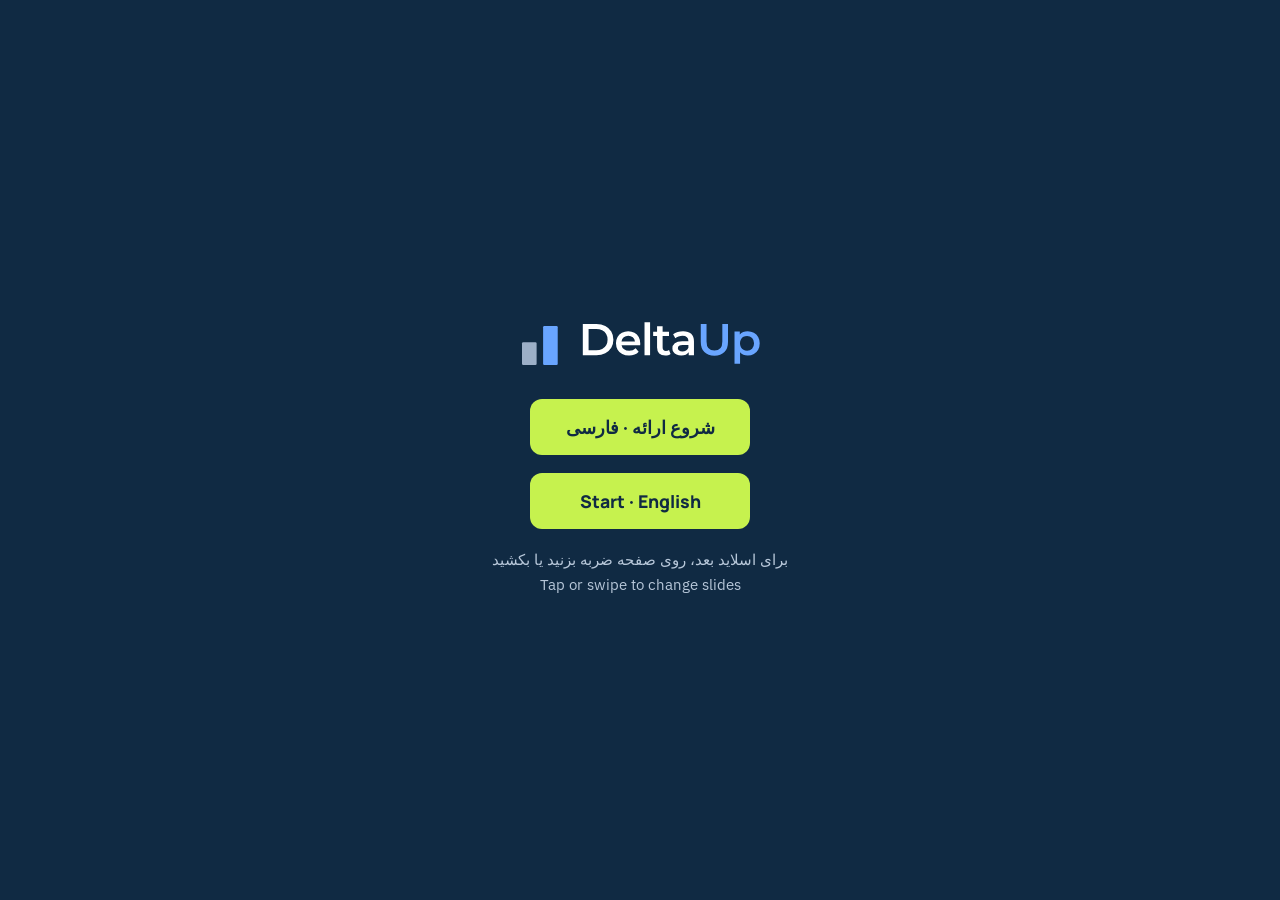
==== deck/index.html @ b7a3866b "New DeltaUp pitch site at the root; old deck moved to /deck/" ====
<!doctype html>
<html lang="en">
<head>
<meta charset="utf-8">
<meta name="viewport" content="width=device-width, initial-scale=1, viewport-fit=cover">
<title>DeltaUp · Presentation</title>
<link rel="icon" type="image/svg+xml" href="data:image/svg+xml,%3Csvg%20xmlns%3D%22http%3A//www.w3.org/2000/svg%22%20viewBox%3D%220%200%20256%20256%22%20role%3D%22img%22%20aria-label%3D%22DeltaUp%22%3E%3Crect%20width%3D%22256%22%20height%3D%22256%22%20rx%3D%2256%22%20fill%3D%22%23102A43%22/%3E%3Cg%20transform%3D%22translate%2825.6%2025.6%29%20scale%28.8%29%22%3E%3Crect%20x%3D%2240%22%20y%3D%22112%22%20width%3D%2272%22%20height%3D%22112%22%20rx%3D%226%22%20fill%3D%22%239CAFC7%22/%3E%3Crect%20x%3D%22144%22%20y%3D%2232%22%20width%3D%2272%22%20height%3D%22192%22%20rx%3D%226%22%20fill%3D%22%2369A5FF%22/%3E%3C/g%3E%3C/svg%3E">
<link rel="manifest" href="manifest.webmanifest">
<link rel="apple-touch-icon" href="apple-touch-icon.png">
<meta name="theme-color" content="#102A43">
<meta name="mobile-web-app-capable" content="yes">
<meta name="apple-mobile-web-app-capable" content="yes">
<meta name="apple-mobile-web-app-status-bar-style" content="black-translucent">
<meta name="apple-mobile-web-app-title" content="DeltaUp">
<style>
@font-face{font-family:"Vazirmatn";font-style:normal;font-display:swap;font-weight:100 900;src:url([data-uri]) format("woff2");unicode-range:U+0600-06FF,U+0750-077F,U+0870-088E,U+0890-0891,U+0897-08E1,U+08E3-08FF,U+200C-200E,U+2010-2011,U+204F,U+2E41,U+FB50-FDFF,U+FE70-FE74,U+FE76-FEFC}
@font-face{font-family:"Vazirmatn";font-style:normal;font-display:swap;font-weight:100 900;src:url([data-uri]) format("woff2");unicode-range:U+0000-00FF,U+0131,U+0152-0153,U+02BB-02BC,U+02C6,U+02DA,U+02DC,U+0304,U+0308,U+0329,U+2000-206F,U+20AC,U+2122,U+2191,U+2193,U+2212,U+2215,U+FEFF,U+FFFD}
@font-face{font-family:"Manrope";font-style:normal;font-display:swap;font-weight:200 800;src:url([data-uri]) format("woff2");unicode-range:U+0000-00FF,U+0131,U+0152-0153,U+02BB-02BC,U+02C6,U+02DA,U+02DC,U+0304,U+0308,U+0329,U+2000-206F,U+20AC,U+2122,U+2191,U+2193,U+2212,U+2215,U+FEFF,U+FFFD}
@font-face{font-family:"IBM Plex Sans";font-style:normal;font-display:swap;font-weight:400;src:url([data-uri]) format("woff2");unicode-range:U+0000-00FF,U+0131,U+0152-0153,U+02BB-02BC,U+02C6,U+02DA,U+02DC,U+0304,U+0308,U+0329,U+2000-206F,U+20AC,U+2122,U+2191,U+2193,U+2212,U+2215,U+FEFF,U+FFFD}
@font-face{font-family:"IBM Plex Sans";font-style:normal;font-display:swap;font-weight:600;src:url([data-uri]) format("woff2");unicode-range:U+0000-00FF,U+0131,U+0152-0153,U+02BB-02BC,U+02C6,U+02DA,U+02DC,U+0304,U+0308,U+0329,U+2000-206F,U+20AC,U+2122,U+2191,U+2193,U+2212,U+2215,U+FEFF,U+FFFD}
@font-face{font-family:"IBM Plex Mono";font-style:normal;font-display:swap;font-weight:400;src:url([data-uri]) format("woff2");unicode-range:U+0000-00FF,U+0131,U+0152-0153,U+02BB-02BC,U+02C6,U+02DA,U+02DC,U+0304,U+0308,U+0329,U+2000-206F,U+20AC,U+2122,U+2191,U+2193,U+2212,U+2215,U+FEFF,U+FFFD}
@font-face{font-family:"IBM Plex Mono";font-style:normal;font-display:swap;font-weight:500;src:url([data-uri]) format("woff2");unicode-range:U+0000-00FF,U+0131,U+0152-0153,U+02BB-02BC,U+02C6,U+02DA,U+02DC,U+0304,U+0308,U+0329,U+2000-206F,U+20AC,U+2122,U+2191,U+2193,U+2212,U+2215,U+FEFF,U+FFFD}
@font-face{font-family:"IBM Plex Mono";font-style:normal;font-display:swap;font-weight:600;src:url([data-uri]) format("woff2");unicode-range:U+0000-00FF,U+0131,U+0152-0153,U+02BB-02BC,U+02C6,U+02DA,U+02DC,U+0304,U+0308,U+0329,U+2000-206F,U+20AC,U+2122,U+2191,U+2193,U+2212,U+2215,U+FEFF,U+FFFD}
@font-face{font-family:"IBM Plex Mono";font-style:normal;font-display:swap;font-weight:700;src:url([data-uri]) format("woff2");unicode-range:U+0000-00FF,U+0131,U+0152-0153,U+02BB-02BC,U+02C6,U+02DA,U+02DC,U+0304,U+0308,U+0329,U+2000-206F,U+20AC,U+2122,U+2191,U+2193,U+2212,U+2215,U+FEFF,U+FFFD}
[hidden]{display:none!important}
</style>
</head>
<body>


<style>
:root{
  --paper:#F4F6F9; --surface:#FFFFFF; --ink:#102A43; --muted:#52667A; --rule:#DCE3EA; --rule-strong:#AAB7C6;
  --before:#8896A8; --accent:#2563EB; --accent-soft:#E3EBFD; --tape:#C6F24E; --tape-ink:#102A43;
  --logo-word:#102A43; --logo-grey:#8896A8; --logo-blue:#2563EB;
  --display:"Manrope","Helvetica Neue",Arial,sans-serif; --body:"IBM Plex Sans","Helvetica Neue",Arial,sans-serif;
  --mono:"IBM Plex Mono",ui-monospace,Menlo,Consolas,monospace;
  color-scheme:light;
}
html.fa{--display:"Vazirmatn",Tahoma,sans-serif; --body:"Vazirmatn",Tahoma,sans-serif; --mono:"Vazirmatn",Tahoma,sans-serif}
*{box-sizing:border-box}
html,body{height:100%}
html{-webkit-text-size-adjust:100%;text-size-adjust:100%}
body{margin:0;height:100dvh;overscroll-behavior:none;background:var(--paper);color:var(--ink);font-family:var(--body);-webkit-font-smoothing:antialiased;overflow:hidden}
h1,h2,b{font-family:var(--display)}
h1,h2,p{margin:0}
h1,h2{text-wrap:balance}
.deck{position:fixed;inset:0;touch-action:pan-y;-webkit-tap-highlight-color:transparent;-webkit-user-select:none;user-select:none;cursor:pointer}
.deck a,.deck button,.citem b{cursor:pointer;-webkit-user-select:text;user-select:text}
.slide{position:absolute;inset:0;overflow-y:auto;background:var(--paper);color:var(--ink);
  padding:clamp(24px,5vh,64px) clamp(18px,5vw,80px) calc(84px + env(safe-area-inset-bottom,0px));
  display:flex;flex-direction:column}
.slide.navy{--paper:#102A43;--surface:#16324F;--ink:#FFFFFF;--muted:#B7C7D9;--rule:#264463;--rule-strong:#3A5878;
  --accent:#69A5FF;--accent-soft:#1B3A5E;--before:#9CAFC7;--logo-word:#FFFFFF;--logo-grey:#9CAFC7;--logo-blue:#69A5FF}
.slide.enter .sl{animation:rise .32s ease-out}
@keyframes rise{from{transform:translateY(10px);opacity:.35}to{transform:none;opacity:1}}
@media (prefers-reduced-motion: reduce){.slide.enter .sl{animation:none}}
.sl{margin:auto;width:100%;max-width:1180px;display:grid;gap:clamp(14px,2.4vh,26px)}
.sl-fa{display:none}
html.fa .sl-en{display:none}
html.fa .sl-fa{display:grid}
.kicker{font-family:var(--mono);font-size:.8rem;letter-spacing:.1em;text-transform:uppercase;color:var(--accent);font-weight:600}
h1{font-weight:800;font-size:clamp(2.2rem,5.4vw,4.6rem);line-height:1.04;letter-spacing:-.03em}
h2{font-weight:800;font-size:clamp(1.5rem,3.3vw,2.6rem);line-height:1.15;letter-spacing:-.02em;max-width:30ch}
.accent{color:var(--accent);display:block}
.lead{font-size:clamp(1.05rem,1.8vw,1.35rem);line-height:1.55;max-width:52ch;color:var(--muted)}
.muted{color:var(--muted)}
.note{color:var(--muted);font-size:1rem;max-width:70ch}
.logo{height:auto;display:block}
.logo-xl{width:clamp(220px,34vw,420px);margin-inline-start:-8px}
.logo-md{width:clamp(180px,24vw,280px);margin-inline-start:-6px}
.tagline{font-size:clamp(1rem,1.6vw,1.2rem);color:var(--muted)}
.tagline b{color:var(--ink);margin-inline-end:6px}
.site{font-family:var(--mono);font-weight:600;color:var(--tape);font-size:1.05rem;margin-top:6px}
.delta{display:inline-block;width:max-content;background:var(--tape);color:var(--tape-ink);font-family:var(--mono);font-weight:700;font-size:.9rem;padding:4px 10px;border-radius:6px}
.delta.big{font-size:1.05rem;padding:6px 12px}

.vs{display:grid;border-top:1px solid var(--rule)}
.vs-row{display:grid;grid-template-columns:1fr 1fr;gap:24px;padding:12px 0;border-bottom:1px solid var(--rule);font-size:clamp(.95rem,1.5vw,1.15rem)}
.vs-head{font-family:var(--mono);font-size:.78rem;letter-spacing:.08em;text-transform:uppercase;color:var(--muted)}
.vs-head span:last-child{color:var(--accent)}
.vs-old{color:var(--muted)}
.vs-new{font-weight:600}

.steps{list-style:none;margin:0;padding:0;display:grid;grid-template-columns:repeat(5,minmax(0,1fr));gap:12px}
.step{background:var(--surface);border:1px solid var(--rule);border-radius:12px;padding:18px;display:grid;gap:6px;align-content:start}
.step-n{font-family:var(--display);font-weight:800;font-size:2rem;color:var(--accent);line-height:1}
.step b{font-size:1.25rem}
.step-a{font-family:var(--mono);font-size:.74rem;letter-spacing:.06em;text-transform:uppercase;color:var(--muted)}
.step-g{font-size:.92rem;border-inline-start:2px solid var(--accent);padding-inline-start:10px;margin-top:6px}
.loop{background:var(--accent-soft);padding:12px 16px;border-radius:10px;font-size:1rem}
.loop span{color:var(--accent);font-weight:800;margin-inline-end:6px}

.dgrid{display:grid;grid-template-columns:repeat(4,minmax(0,1fr));gap:12px}
.dcard{background:var(--surface);border:1px solid var(--rule);border-radius:12px;padding:20px;display:grid;gap:10px;align-content:start}
.dcard b{font-size:1.5rem}
.dcard > span{color:var(--muted)}
.chips{display:flex;flex-wrap:wrap;gap:6px}
.chips i{font-style:normal;font-family:var(--mono);font-size:.76rem;padding:3px 8px;border:1px solid var(--rule);border-radius:5px;background:var(--paper)}
.guard{border:1px dashed var(--rule-strong);border-radius:10px;padding:14px 18px}

.ladder{list-style:none;margin:0;padding:0;display:grid;gap:18px}
.ladder li{display:grid;grid-template-columns:52px minmax(0,1fr);gap:14px;font-size:clamp(1rem,1.6vw,1.2rem)}
.lv-id{font-family:var(--mono);font-weight:700;color:var(--accent)}
.meter{display:block;height:8px;background:#E6EBF1;border-radius:4px;margin-top:8px;max-width:560px}
.meter i{display:block;height:100%;background:var(--accent);border-radius:4px}
.meter i.weak{background:var(--before)}

.ogrid{display:grid;grid-template-columns:repeat(3,minmax(0,1fr));gap:12px}
.otile{background:var(--surface);border:1px solid var(--rule);border-radius:12px;padding:16px;display:grid;grid-template-columns:72px minmax(0,1fr);grid-template-rows:auto auto auto;column-gap:14px;row-gap:2px;align-items:center}
.otile-ic{grid-row:1 / span 3;width:72px;height:72px;background:var(--accent-soft);border-radius:10px;display:grid;place-items:center}
.otile-ic .ic{width:58px;height:58px}
.o-area{font-family:var(--mono);font-size:.7rem;letter-spacing:.06em;text-transform:uppercase;color:var(--muted)}
.otile b{font-size:1.1rem}
.otile .delta{font-size:.78rem;margin-top:4px}

.case{display:grid;grid-template-columns:minmax(0,1fr) minmax(0,1.05fr);gap:clamp(18px,4vw,48px);align-items:center}
.case-l{display:grid;gap:10px;align-content:start}
.case-ic{width:clamp(96px,12vw,150px);height:clamp(96px,12vw,150px);background:var(--accent-soft);border-radius:16px;display:grid;place-items:center;margin-bottom:6px}
.case-ic .ic{width:82%;height:82%}
.case-r{background:var(--surface);border:1px solid var(--rule-strong);border-radius:14px;padding:clamp(16px,2.4vw,26px);display:grid;gap:12px}
.m-label{font-family:var(--mono);font-size:.78rem;letter-spacing:.06em;text-transform:uppercase;color:var(--muted)}
.hbar{display:grid;grid-template-columns:56px minmax(0,1fr) 96px;gap:12px;align-items:center;direction:ltr}
.hb-l{font-family:var(--mono);font-size:.8rem;color:var(--muted)}
.hb-t{height:30px}
.hb-t i{display:block;height:100%;border-radius:0 5px 5px 0}
.hb-b{background:var(--before)}
.hb-a{background:var(--accent);min-width:3px}
.hbar b{text-align:right;font-family:var(--mono);font-size:1.05rem}
.kv{display:flex;justify-content:space-between;gap:12px;flex-wrap:wrap;border-top:1px solid var(--rule);padding-top:10px;font-size:.98rem}
.kv b{font-family:var(--mono);font-weight:600;font-size:.95rem}
.kv .b{color:var(--muted);font-weight:400}
.kv .a{color:var(--accent)}
.proof{font-size:.98rem;color:var(--muted);max-width:90ch;border-inline-start:3px solid var(--tape);padding-inline-start:12px}
.proof b{color:var(--ink);font-family:var(--body)}

.plans{display:grid;grid-template-columns:1fr 1.3fr;gap:14px}
.plan{background:var(--surface);border:1px solid var(--rule);border-radius:12px;padding:20px;display:grid;gap:10px;align-content:start;font-size:1.05rem}
.plan-amb{border-color:var(--accent)}
.plan-t{font-family:var(--mono);font-size:.78rem;letter-spacing:.08em;text-transform:uppercase;color:var(--accent);font-weight:600}
.tiers{display:grid;gap:8px}
.tier{display:grid;grid-template-columns:minmax(0,1fr) minmax(0,1fr) 92px;gap:10px;align-items:center;font-size:.95rem}
.tb{height:12px;background:#E6EBF1;border-radius:4px;overflow:hidden}
.tb i{display:block;height:100%;background:var(--accent)}
.tier b{font-family:var(--mono);text-align:end;white-space:nowrap}

.sgrid{list-style:none;margin:0;padding:0;display:grid;grid-template-columns:repeat(3,minmax(0,1fr));gap:12px}
.scard{background:var(--surface);border:1px solid var(--rule);border-radius:12px;padding:20px;display:grid;gap:8px;align-content:start;font-size:1rem}
.s-step{font-family:var(--mono);font-size:.76rem;letter-spacing:.07em;text-transform:uppercase;color:var(--accent)}
.scard b{font-size:1.3rem}
.scard > span:not(.s-step):not(.s-fee){color:var(--muted)}
.s-fee{justify-self:start;margin-top:6px;background:var(--tape);color:var(--tape-ink);font-family:var(--mono);font-weight:700;font-size:.8rem;padding:4px 10px;border-radius:6px}

.c-h{font-size:clamp(1.8rem,4.2vw,3.3rem);max-width:22ch}
.cgrid{display:grid;grid-template-columns:repeat(3,minmax(0,1fr));gap:12px;margin-top:8px}
.citem{background:var(--surface);border:1px solid var(--rule);border-radius:12px;padding:18px 20px;display:grid;gap:6px;color:var(--ink);text-decoration:none}
a.citem:hover{border-color:var(--accent)}
.citem span{font-family:var(--mono);font-size:.76rem;letter-spacing:.08em;text-transform:uppercase;color:var(--muted)}
.citem b{font-size:clamp(1.3rem,2.4vw,1.8rem);font-variant-numeric:tabular-nums;unicode-bidi:isolate;justify-self:start}

html.fa .kicker,html.fa .vs-head,html.fa .step-a,html.fa .o-area,html.fa .m-label,html.fa .plan-t,html.fa .s-step,html.fa .citem span{letter-spacing:0;text-transform:none;font-size:.85rem}
html.fa h1{line-height:1.3;letter-spacing:0}
html.fa h2{line-height:1.5;letter-spacing:0}
html.fa .lv-id,html.fa .delta,html.fa .hbar b{font-family:"IBM Plex Mono",ui-monospace,monospace}
html.fa .hbar b,html.fa .delta{font-family:var(--body)}

/* start screen */
.start{position:fixed;inset:0;z-index:20;background:#102A43;color:#fff;display:grid;place-items:center;padding:24px;text-align:center;--logo-word:#FFFFFF;--logo-grey:#9CAFC7;--logo-blue:#69A5FF}
.start-in{display:grid;gap:18px;justify-items:center;max-width:420px}
.start .logo{width:min(260px,70vw)}
.start button{font-family:"Manrope",Arial,sans-serif;font-weight:800;font-size:1.1rem;color:#102A43;background:#C6F24E;border:0;border-radius:12px;padding:16px 28px;cursor:pointer;min-width:220px}
.start button.alt{background:transparent;color:#B7C7D9;border:1px solid #3A5878;font-size:.95rem;padding:12px 20px}
.start p{color:#B7C7D9;font-size:.95rem;line-height:1.6;margin:0}
@media print{.start{display:none!important}}

/* products & agents table */
.ptable{display:grid;border:1px solid var(--rule);border-radius:14px;overflow:hidden;background:var(--surface)}
.prow{display:grid;grid-template-columns:minmax(0,1.2fr) minmax(0,1.55fr) minmax(0,1.3fr) 205px;gap:16px;align-items:center;padding:6px 16px;border-top:1px solid var(--rule)}
.phead{border-top:0;background:var(--paper);font-family:var(--mono);font-size:.72rem;letter-spacing:.07em;text-transform:uppercase;color:var(--muted);padding-block:8px}
.p-id{display:flex;align-items:center;gap:12px;min-width:0}
.p-logo{width:44px;height:44px;flex:none;border-radius:10px}
.p-id b{font-size:1.02rem;line-height:1.25;display:block}
.p-en{display:block;font-family:"IBM Plex Mono",monospace;font-size:.7rem;color:var(--muted)}
.p-what{font-size:.88rem;line-height:1.45;color:var(--muted)}
.p-metric{display:grid;gap:2px}
.p-m{font-size:.86rem;line-height:1.35}
.p-v{font-family:var(--mono);font-weight:600;font-size:.95rem}
.p-v .b{color:var(--muted);font-weight:400}
.p-v .a{color:var(--accent)}
.p-delta{display:flex;align-items:center;gap:10px}
.dbars{width:44px;height:46px;flex:none}
.p-delta .delta{font-size:.78rem;padding:3px 8px;white-space:normal;line-height:1.3}
.slide.tight .sl{gap:12px}
.slide.tight h2{font-size:clamp(1.35rem,2.5vw,1.95rem);max-width:none}
.slide.tight .note{font-size:.85rem}
.prow-next{background:#EEF3FE}
.prow-next b{color:var(--accent)}
.delta-out{background:transparent!important;border:1.5px dashed var(--accent);color:var(--accent)!important}
html.fa .phead{letter-spacing:0;text-transform:none;font-size:.8rem}

/* layers: the Δ rises as layers complete */
.lay{display:grid;grid-template-columns:150px minmax(0,1fr);gap:20px;align-items:stretch}
.lay-meter{display:grid;grid-template-rows:1fr auto auto;gap:8px;justify-items:center}
.lay-bars{position:relative;display:flex;align-items:flex-end;gap:12px;border-bottom:2px solid var(--ink);padding:0 14px;height:100%;min-height:200px}
.lay-grey,.lay-blue{display:block;width:44px;border-radius:6px 6px 0 0}
.lay-grey{height:16%;background:var(--before)}
.lay-blue{position:relative;height:calc(16% + var(--lv) / 9 * 84%);background:var(--accent);transition:height .45s cubic-bezier(.2,.8,.2,1)}
.lay-d{position:absolute;bottom:calc(100% + 8px);left:50%;transform:translateX(-50%);font-size:.85rem;white-space:nowrap}
.lay-d b{font-family:var(--mono)}
.lay-labs{display:flex;gap:12px;font-family:var(--mono);font-size:.7rem;color:var(--muted)}
.lay-labs span{width:56px;text-align:center}
.lay-replay{font-family:var(--mono);font-size:.78rem;background:transparent;border:1px solid var(--rule-strong);border-radius:8px;padding:5px 10px;color:var(--ink);cursor:pointer}
.lay-stack{list-style:none;margin:0;padding:0;display:flex;flex-direction:column-reverse;gap:4px;border-bottom:2px solid var(--ink);padding-bottom:3px}
.lay-l{display:flex;align-items:center;gap:14px;min-height:40px;padding:4px 16px;background:#FFFFFF;border:1px solid var(--rule);border-radius:10px;color:var(--ink);cursor:pointer;transition:background .3s ease,color .3s ease,transform .15s ease}
.lay-l:active{transform:scale(.99)}
.lay-l:focus-visible{outline:2px solid var(--accent);outline-offset:2px}
.lay-l.done{background:var(--accent);border-color:var(--accent);color:#FFFFFF}
.lay-n{flex:none;width:30px;height:30px;border-radius:50%;display:grid;place-items:center;font-family:var(--mono);font-weight:700;font-size:.9rem;background:#E3EBFD;color:var(--accent)}
.lay-l.done .lay-n{background:#FFFFFF}
.lay-t{display:flex;align-items:baseline;gap:4px 14px;flex-wrap:wrap;min-width:0;flex:1}
.lay-t b{font-size:1.08rem;white-space:nowrap}
.lay-t span{font-size:.9rem;color:var(--muted)}
.lay-l.done .lay-t span{color:#DCE7FF}
.lay-ok{flex:none;width:24px;height:24px;border-radius:50%;display:grid;place-items:center;font-weight:800;font-size:.85rem;background:var(--tape);color:var(--tape-ink);opacity:0;transform:scale(.5);transition:opacity .25s ease,transform .25s ease}
.lay-l.done .lay-ok{opacity:1;transform:none}
.lay-note{max-width:none}
.lay-note b{font-family:var(--body);color:var(--ink)}
html.fa .lay-labs,html.fa .lay-replay{font-family:var(--body)}
@media (prefers-reduced-motion: reduce){.lay-blue,.lay-l,.lay-ok{transition:none}}
@media (max-width:760px){
  .lay{grid-template-columns:1fr}
  .lay-meter{grid-template-rows:170px auto auto}
  .lay-stack{flex-direction:column;border-bottom:0;padding-bottom:0}
  .lay-l{flex-wrap:wrap}
  .lay-t b{white-space:normal}
}
/* controls */
.progress{position:fixed;top:0;left:0;right:0;height:3px;background:transparent;z-index:5}
.progress i{display:block;height:100%;background:var(--accent);width:0;transition:width .25s ease}
.ctrl{position:fixed;left:0;right:0;bottom:0;z-index:5;display:flex;align-items:center;gap:8px;
  padding:10px clamp(12px,3vw,24px) calc(10px + env(safe-area-inset-bottom,0px));
  background:rgba(244,246,249,.92);backdrop-filter:blur(8px);-webkit-backdrop-filter:blur(8px);border-top:1px solid var(--rule);direction:ltr}
.ctrl button{font-family:"IBM Plex Mono",ui-monospace,monospace;font-size:.9rem;font-weight:600;color:#102A43;background:#FFFFFF;border:1px solid #AAB7C6;border-radius:8px;min-width:44px;height:40px;padding:0 12px;cursor:pointer}
.ctrl button:hover{border-color:#2563EB}
.ctrl button:disabled{opacity:.35;cursor:default}
.ctrl button:focus-visible{outline:2px solid #2563EB;outline-offset:2px}
.ctrl .go{background:#2563EB;border-color:#2563EB;color:#FFFFFF}
.count{font-family:"IBM Plex Mono",ui-monospace,monospace;font-size:.9rem;color:#52667A;min-width:64px;text-align:center;font-variant-numeric:tabular-nums}
.ctrl .sp{flex:1}
.ctrl .mark{width:92px;height:auto}
.hint{font-family:"IBM Plex Mono",ui-monospace,monospace;font-size:.75rem;color:#52667A}

@media (max-width:980px){
  .steps{grid-template-columns:1fr 1fr}
  .dgrid{grid-template-columns:1fr 1fr}
  .ogrid{grid-template-columns:1fr 1fr}
}
@media (max-width:760px){
  .ptable{border:0;background:transparent;gap:10px}
  .phead{display:none}
  .prow{grid-template-columns:1fr auto;gap:8px 12px;border:1px solid var(--rule);border-radius:12px;background:var(--surface);padding:14px}
  .p-id,.p-what{grid-column:1 / -1}
  .p-delta{grid-column:2;grid-row:3}
  .p-metric{grid-column:1;grid-row:3}
  .case,.plans,.sgrid,.cgrid{grid-template-columns:1fr}
  .steps,.dgrid,.ogrid{grid-template-columns:1fr}
  .vs-row{grid-template-columns:1fr;gap:4px}
  .vs-head{display:none}
  .vs-old::before{content:"✕ ";color:var(--before)}
  .vs-new::before{content:"✓ ";color:var(--accent)}
  .hint,.ctrl .mark{display:none}
  .tier{grid-template-columns:minmax(0,1fr) 84px}
  .tier .tb{grid-column:1 / -1;grid-row:2}
}
@media (max-height:560px) and (min-width:761px){
  .slide{padding-top:18px}
  .step,.dcard,.scard,.plan{padding:14px}
}

/* print: one slide per 16:9 page */
@media print{
  @page{size:1280px 720px;margin:0}
  html,body{height:auto;overflow:visible}
  .deck{position:static}
  .slide,.slide[hidden]{display:flex!important;position:relative;inset:auto;height:720px;width:1280px;overflow:hidden;break-after:page;page-break-after:always;padding:44px 72px}
  .ctrl,.progress{display:none!important}
  .slide.enter .sl{animation:none}
}

/* ===== Guess the Δ ===== */
.slide.game{background:radial-gradient(80% 70% at 72% 62%,rgba(105,165,255,.16),transparent 62%),#102A43}
.sl-game{max-width:1100px;-webkit-touch-callout:none}
.sl-game [hidden]{display:none!important}
.g-screen{display:grid;gap:clamp(12px,2.2vh,22px)}
.g-btn{appearance:none;-webkit-appearance:none;border:0;border-radius:14px;min-height:56px;padding:0 28px;background:#C6F24E;color:#102A43;font-family:var(--display);font-weight:800;font-size:1.12rem;cursor:pointer;touch-action:manipulation;transition:transform .12s ease,background .2s ease}
.g-btn:active{transform:scale(.97)}
.g-btn:disabled{background:#26405C;color:#9DB0C4;cursor:default;transform:none}
.g-btn:focus-visible{outline:3px solid #FFFFFF;outline-offset:3px}
.g-btn-ghost{background:transparent;color:#FFFFFF;border:1.5px solid #3A5878}

/* intro */
.g-intro{justify-items:center;text-align:center;cursor:pointer}
.g-hero{display:flex;align-items:flex-end;gap:18px;height:clamp(110px,20vh,180px)}
.g-hero span{display:block;width:clamp(44px,6vw,64px);border-radius:8px 8px 3px 3px}
.g-hero-b{height:42%;background:#9CAFC7}
.g-hero-a{height:100%;background:#69A5FF;transform-origin:bottom;animation:gPump 2.4s ease-in-out infinite}
@keyframes gPump{0%,100%{transform:scaleY(.55)}50%{transform:scaleY(1)}}
.g-kicker{font-family:var(--mono);font-size:.8rem;letter-spacing:.1em;text-transform:uppercase;color:#C6F24E;font-weight:600}
.g-title{font-size:clamp(2.6rem,7vw,4.6rem);font-weight:800;letter-spacing:-.03em;line-height:1.05;color:#FFFFFF}
.g-sub{max-width:40ch;color:#B7C7D9;font-size:clamp(1rem,1.8vw,1.25rem);line-height:1.5}
.g-play{min-width:220px;min-height:64px;font-size:1.3rem;animation:gGlow 2.4s ease-in-out infinite}
@keyframes gGlow{0%,100%{box-shadow:0 0 0 0 rgba(198,242,78,0)}50%{box-shadow:0 0 0 10px rgba(198,242,78,.18)}}
.g-best{font-family:var(--mono);font-size:.9rem;color:#B7C7D9}
.g-note{font-size:.75rem;color:#8FA3BA}

/* round */
.g-round{grid-template-columns:minmax(0,5fr) minmax(0,6fr);grid-template-areas:"head head" "info stage" "btn stage";column-gap:clamp(20px,4vw,56px);align-items:start}
.g-round.enter{animation:gIn .28s ease-out}
html.fa .g-round{--gin:-24px}
@keyframes gIn{from{opacity:.2;transform:translateX(var(--gin,24px))}to{opacity:1;transform:none}}
.g-head{grid-area:head;display:flex;align-items:center;gap:14px}
.g-dots{display:flex;gap:6px}
.g-dots i{display:block;width:22px;height:6px;border-radius:3px;background:#26405C}
.g-dots i.done{background:#C6F24E}
.g-dots i.now{background:#69A5FF}
.g-roundlabel{font-family:var(--mono);font-size:.82rem;color:#B7C7D9}
.g-score{margin-inline-start:auto;font-family:var(--mono);font-size:.85rem;color:#B7C7D9;display:flex;align-items:baseline;gap:8px}
.g-score b{font-family:var(--display);font-size:1.5rem;color:#FFFFFF;font-variant-numeric:tabular-nums}
.g-info{grid-area:info;display:grid;gap:12px;align-content:start}
.g-proj{display:flex;align-items:center;gap:12px}
.g-ic{width:56px;height:56px;border-radius:14px;background:#E3EBFD;display:grid;place-items:center;flex:none;
  --surface:#FFFFFF;--ink:#102A43;--accent:#2563EB;--before:#8896A8;--tape:#C6F24E;--accent-soft:#E3EBFD}
.g-ic svg{width:46px;height:46px}
.g-area{font-family:var(--display);font-weight:800;font-size:1.3rem;color:#FFFFFF}
.g-q{font-size:clamp(1.02rem,1.9vw,1.3rem);line-height:1.5;color:#E8EEF5}
.g-feedback{display:grid;gap:8px;align-content:start;min-height:7.5em}
.g-feedback.pop{animation:gPop .35s cubic-bezier(.2,1.4,.4,1)}
@keyframes gPop{from{opacity:0;transform:scale(.6)}to{opacity:1;transform:none}}
.g-verdict{font-family:var(--display);font-weight:800;font-size:clamp(1.4rem,2.6vw,2rem);color:#C6F24E;line-height:1.2}
.g-chip,.g-chipsm{justify-self:start;display:inline-block;background:#C6F24E;color:#102A43;font-family:var(--mono);font-weight:700;border-radius:8px;white-space:nowrap}
.g-chip{padding:6px 12px;font-size:1rem}
.g-chipsm{padding:2px 8px;font-size:.8rem}
.g-fact{color:#B7C7D9;font-size:.98rem;line-height:1.5}
.g-main{grid-area:btn;justify-self:start;min-width:240px}

/* stage */
.g-stage{grid-area:stage;position:relative;height:clamp(260px,52vh,440px);display:grid;grid-template-columns:1fr 1fr;column-gap:16%;
  padding:52px 12% 40px;touch-action:none;cursor:ns-resize;border-radius:18px;background:rgba(255,255,255,.035);outline:none}
.g-stage:focus-visible{box-shadow:0 0 0 3px #FFFFFF}
.g-unit{position:absolute;top:14px;left:16px;right:16px;font-family:var(--mono);font-size:.72rem;color:#9DB0C4;letter-spacing:.03em;text-align:start}
.g-grid{position:absolute;left:12%;right:12%;top:52px;bottom:40px;pointer-events:none;
  background-image:repeating-linear-gradient(to top,rgba(255,255,255,.07) 0 1px,transparent 1px 25%)}
.g-stage::after{content:"";position:absolute;left:8%;right:8%;bottom:39px;height:2px;border-radius:1px;background:#FFFFFF}
.g-col{position:relative;height:100%;--h:0%;--g:0%}
.g-bar{position:absolute;left:0;right:0;bottom:0;height:max(4px,var(--h));border-radius:10px 10px 0 0;transition:height .8s cubic-bezier(.2,.8,.2,1)}
.g-bar-b{background:#9CAFC7}
.g-bar-a{background:#69A5FF}
.g-stage.dragging .g-bar-a{transition:none;box-shadow:0 0 0 6px rgba(105,165,255,.22),0 14px 40px rgba(105,165,255,.35)}
.g-stage.g-instant .g-bar{transition:none}
.g-handle{position:absolute;top:8px;left:50%;width:36px;height:6px;margin-left:-18px;border-radius:3px;background:rgba(255,255,255,.85)}
.g-val{position:absolute;left:50%;bottom:calc(max(4px,var(--h)) + 10px);transform:translateX(-50%);white-space:nowrap;
  font-family:var(--display);font-weight:800;font-size:clamp(1.35rem,2.6vw,2rem);line-height:1;color:#FFFFFF;font-variant-numeric:tabular-nums}
.g-col-b .g-val{color:#B7C7D9;font-size:clamp(1.1rem,2vw,1.5rem)}
.g-lab{position:absolute;top:100%;left:50%;transform:translateX(-50%);margin-top:12px;white-space:nowrap;font-family:var(--mono);font-size:.76rem;color:#B7C7D9}
.g-hint{position:absolute;left:50%;bottom:calc(max(4px,var(--h)) + 50px);transform:translateX(-50%);white-space:nowrap;pointer-events:none;
  font-family:var(--mono);font-size:.8rem;font-weight:600;color:#C6F24E;text-align:center;animation:gBob 1.2s ease-in-out infinite}
.g-hint::before{content:"↑";display:block;font-size:1.4rem;line-height:1}
@keyframes gBob{0%,100%{transform:translate(-50%,0)}50%{transform:translate(-50%,-8px)}}
.g-ghost{position:absolute;left:-6px;right:-6px;bottom:0;height:max(4px,var(--g));border:2px dashed #FFFFFF;border-bottom:0;border-radius:12px 12px 0 0;opacity:.75;pointer-events:none}
.g-ghost-lab{position:absolute;left:50%;bottom:max(6px,calc(var(--g) - 24px));transform:translateX(-50%);white-space:nowrap;pointer-events:none;
  font-family:var(--mono);font-size:.72rem;color:#FFFFFF;background:rgba(16,42,67,.55);padding:1px 6px;border-radius:4px}
.g-pts{position:absolute;left:50%;bottom:calc(var(--h) + 56px);font-family:var(--display);font-weight:800;font-size:1.6rem;color:#C6F24E;pointer-events:none;
  animation:gFloat 1s ease-out forwards}
@keyframes gFloat{0%{opacity:0;transform:translate(-50%,10px)}20%{opacity:1}100%{opacity:0;transform:translate(-50%,-40px)}}
.g-burst{position:absolute;left:50%;bottom:var(--h);width:0;height:0;pointer-events:none}
.g-burst i{position:absolute;left:-4px;top:-4px;width:8px;height:8px;border-radius:2px;animation:gBurst .9s cubic-bezier(.2,.7,.3,1) forwards}
@keyframes gBurst{from{transform:translate(0,0) rotate(0);opacity:1}to{transform:translate(var(--x),var(--y)) rotate(var(--r));opacity:0}}

/* final */
.g-final{justify-items:center;text-align:center}
.g-rank{font-size:clamp(2.2rem,6vw,4rem);font-weight:800;color:#C6F24E;line-height:1.05}
.g-total{font-family:var(--mono);color:#B7C7D9;font-size:1.05rem;display:flex;align-items:baseline;gap:10px;justify-content:center}
.g-total b{font-family:var(--display);font-size:clamp(2.4rem,6vw,3.4rem);color:#FFFFFF;font-variant-numeric:tabular-nums}
.g-newbest{background:#C6F24E;color:#102A43;font-weight:800;padding:4px 14px;border-radius:999px;font-size:.9rem}
.g-insight{max-width:46ch;color:#E8EEF5;font-size:1.08rem;line-height:1.5}
.g-sum{list-style:none;margin:0;padding:0;display:grid;grid-template-columns:repeat(3,minmax(0,1fr));gap:12px;width:100%;max-width:820px}
.g-sum li{background:#16324F;border:1px solid #264463;border-radius:14px;padding:14px;display:grid;justify-items:center;gap:6px}
.g-mini{display:flex;align-items:flex-end;gap:6px;height:52px}
.g-mini i{display:block;width:16px;border-radius:4px 4px 1px 1px}
.g-mini i:first-child{background:#9CAFC7}
.g-mini i:last-child{background:#69A5FF;height:100%}
.g-sum b{font-size:.98rem;color:#FFFFFF}
.g-sum span{font-family:var(--mono);font-size:.85rem;color:#B7C7D9}
.g-sum span.g-chipsm{color:#102A43;font-size:.8rem;justify-self:center}
.g-col-a .g-val{z-index:2}
.g-tagline{font-family:var(--display);font-weight:700;color:#FFFFFF;font-size:1.08rem}
.g-actions{display:flex;gap:12px;flex-wrap:wrap;justify-content:center}
html.fa .g-kicker{letter-spacing:0;text-transform:none;font-size:.9rem}

/* phones */
@media (max-width:760px){
  .g-round{grid-template-columns:1fr;grid-template-areas:"head" "info" "stage" "btn";row-gap:12px}
  .g-feedback{min-height:0}
  .g-round.is-revealed .g-q{display:none}
  .g-stage{height:clamp(220px,34vh,340px);padding:46px 14% 38px}
  .g-stage::after{bottom:37px}
  .g-grid{top:46px;bottom:38px}
  .g-main{justify-self:stretch;width:100%;min-width:0}
  .g-q{font-size:1rem}
  .g-sum{grid-template-columns:1fr}
  .g-sum li{grid-template-columns:auto 1fr auto;grid-template-rows:auto auto;justify-items:start;text-align:start;align-items:center;column-gap:12px;row-gap:2px;padding:10px 12px}
  .g-sum .g-mini{grid-row:1 / span 2;height:40px}
  .g-sum b{grid-column:2;grid-row:1}
  .g-sum span{grid-column:2;grid-row:2}
  .g-sum .g-chipsm{grid-column:3;grid-row:1 / span 2}
  .g-actions{flex-direction:column;width:100%}
  .g-actions .g-btn{width:100%}
}
@media (max-width:760px) and (max-height:700px){ .g-fact{display:none} .g-hero{height:90px} }
@media (max-height:560px) and (orientation:landscape){
  .g-fact,.g-note{display:none}
  .g-stage{height:58vh;padding-top:40px}
  .g-grid{top:40px}
  .g-hero{height:80px}
}

/* reduced motion */
@media (prefers-reduced-motion: reduce){
  .g-hero-a,.g-play,.g-hint{animation:none}
  .g-bar{transition:none}
  .g-round.enter,.g-feedback.pop{animation:none}
}

/* print: the game prints its Intro screen */
@media print{
  .slide.game .sl-game .g-screen{display:none!important}
  .slide.game .sl-game .g-intro{display:grid!important}
  .g-hero-a,.g-play{animation:none}
}
</style>
<svg width="0" height="0" style="position:absolute" aria-hidden="true" focusable="false">
<defs>
<symbol id="du-logo" viewBox="0 0 538 160"><g transform="translate(8 32) scale(.42)"><rect x="40" y="112" width="72" height="112" rx="6" fill="var(--logo-grey)"/><rect x="144" y="32" width="72" height="192" rx="6" fill="var(--logo-blue)"/></g><path fill="var(--logo-word)" d="M150.648 41.599999999999994H178.8Q189.10399999999998 41.599999999999994 197.108 45.602Q205.112 49.604 209.52800000000002 56.918Q213.94400000000002 64.232 213.94400000000002 73.8Q213.94400000000002 83.368 209.52800000000002 90.68199999999999Q205.112 97.996 197.108 101.99799999999999Q189.10399999999998 106.0 178.8 106.0H150.648ZM178.248 95.88Q185.332 95.88 190.714 93.166Q196.096 90.452 198.994 85.438Q201.892 80.424 201.892 73.8Q201.892 67.176 198.994 62.162000000000006Q196.096 57.148 190.714 54.434Q185.332 51.72 178.248 51.72H162.608V95.88Z"/><path fill="var(--logo-word)" d="M269.336 85.116H230.788Q231.8 90.544 236.078 93.71799999999999Q240.356 96.892 246.704 96.892Q254.8 96.892 260.044 91.556L266.20799999999997 98.64Q262.896 102.596 257.836 104.62Q252.776 106.644 246.428 106.644Q238.332 106.644 232.168 103.424Q226.004 100.204 222.64600000000002 94.45400000000001Q219.288 88.70400000000001 219.288 81.436Q219.288 74.26 222.554 68.51Q225.82 62.76 231.61599999999999 59.54Q237.412 56.32 244.68 56.32Q251.856 56.32 257.514 59.494Q263.172 62.668 266.346 68.418Q269.52 74.168 269.52 81.712Q269.52 82.908 269.336 85.116ZM230.696 77.48H258.572Q257.836 72.144 254.06400000000002 68.83200000000001Q250.292 65.52000000000001 244.68 65.52000000000001Q239.16 65.52000000000001 235.34199999999998 68.786Q231.524 72.05199999999999 230.696 77.48Z"/><path fill="var(--logo-word)" d="M278.35999999999996 37.736000000000004H289.85999999999996V106.0H278.35999999999996Z"/><path fill="var(--logo-word)" d="M332.28 103.332Q330.256 104.988 327.35799999999995 105.816Q324.4599999999999 106.644 321.23999999999995 106.644Q313.14399999999995 106.644 308.72799999999995 102.412Q304.31199999999995 98.18 304.31199999999995 90.084V66.44H296.21599999999995V57.24H304.31199999999995V46.016H315.81199999999995V57.24H328.96799999999996V66.44H315.81199999999995V89.80799999999999Q315.81199999999995 93.396 317.55999999999995 95.28200000000001Q319.30799999999994 97.168 322.61999999999995 97.168Q326.4839999999999 97.168 329.05999999999995 95.144Z"/><path fill="var(--logo-word)" d="M380.67999999999995 77.20400000000001V106.0H369.82399999999996V100.02Q367.70799999999997 103.24 363.79799999999994 104.94200000000001Q359.8879999999999 106.644 354.36799999999994 106.644Q348.84799999999996 106.644 344.70799999999997 104.75800000000001Q340.5679999999999 102.872 338.31399999999996 99.51400000000001Q336.05999999999995 96.156 336.05999999999995 91.924Q336.05999999999995 85.3 340.98199999999997 81.298Q345.90399999999994 77.29599999999999 356.4839999999999 77.29599999999999H369.17999999999995V76.56Q369.17999999999995 71.408 366.09799999999996 68.648Q363.01599999999996 65.888 356.94399999999996 65.888Q352.8039999999999 65.888 348.8019999999999 67.176Q344.79999999999995 68.464 342.03999999999996 70.76400000000001L337.5319999999999 62.392Q341.39599999999996 59.448 346.82399999999996 57.884Q352.25199999999995 56.32 358.32399999999996 56.32Q369.17999999999995 56.32 374.92999999999995 61.518Q380.67999999999995 66.71600000000001 380.67999999999995 77.20400000000001ZM369.17999999999995 90.636V84.932H357.31199999999995Q347.3759999999999 84.932 347.3759999999999 91.464Q347.3759999999999 94.592 349.8599999999999 96.432Q352.34399999999994 98.272 356.75999999999993 98.272Q361.08399999999995 98.272 364.44199999999995 96.29400000000001Q367.79999999999995 94.316 369.17999999999995 90.636Z"/><path fill="var(--logo-blue)" d="M394.75199999999995 77.94V41.599999999999994H406.71199999999993V77.48Q406.71199999999993 96.432 423.08799999999997 96.432Q439.37199999999996 96.432 439.37199999999996 77.48V41.599999999999994H451.14799999999997V77.94Q451.14799999999997 91.924 443.74199999999996 99.422Q436.33599999999996 106.92 422.9959999999999 106.92Q409.65599999999995 106.92 402.20399999999995 99.422Q394.75199999999995 91.924 394.75199999999995 77.94Z"/><path fill="var(--logo-blue)" d="M516.752 81.436Q516.752 88.888 513.5319999999999 94.638Q510.3119999999999 100.388 504.6539999999999 103.516Q498.9959999999999 106.644 491.81999999999994 106.644Q481.8839999999999 106.644 476.0879999999999 100.02V123.848H464.5879999999999V56.872H475.53599999999994V63.312Q478.3879999999999 59.816 482.57399999999996 58.068Q486.75999999999993 56.32 491.81999999999994 56.32Q498.9959999999999 56.32 504.6539999999999 59.448Q510.3119999999999 62.576 513.5319999999999 68.28Q516.752 73.98400000000001 516.752 81.436ZM505.0679999999999 81.436Q505.0679999999999 74.536 500.97399999999993 70.304Q496.87999999999994 66.072 490.5319999999999 66.072Q486.39199999999994 66.072 483.0799999999999 67.958Q479.7679999999999 69.844 477.8359999999999 73.34Q475.90399999999994 76.836 475.90399999999994 81.436Q475.90399999999994 86.036 477.8359999999999 89.53200000000001Q479.7679999999999 93.028 483.0799999999999 94.914Q486.39199999999994 96.8 490.5319999999999 96.8Q496.87999999999994 96.8 500.97399999999993 92.568Q505.0679999999999 88.336 505.0679999999999 81.436Z"/></symbol>
<symbol id="ic-hr" viewBox="0 0 120 120">
  <rect x="24" y="20" width="54" height="68" rx="6" fill="var(--before)" opacity=".45" transform="rotate(-9 51 54)"/>
  <rect x="34" y="24" width="54" height="70" rx="6" fill="var(--surface)" stroke="var(--ink)" stroke-width="3" stroke-linejoin="round"/>
  <circle cx="49" cy="42" r="8" fill="var(--accent)"/>
  <rect x="62" y="37" width="18" height="4" rx="2" fill="var(--before)"/>
  <rect x="62" y="45" width="12" height="4" rx="2" fill="var(--before)"/>
  <rect x="43" y="59" width="36" height="4" rx="2" fill="var(--before)"/>
  <rect x="43" y="68" width="28" height="4" rx="2" fill="var(--before)"/>
  <rect x="43" y="77" width="32" height="4" rx="2" fill="var(--before)"/>
  <circle cx="88" cy="88" r="19" fill="var(--tape)" stroke="var(--ink)" stroke-width="3"/>
  <polygon points="88.0,79.0 90.5,85.5 97.5,85.9 92.1,90.3 93.9,97.1 88.0,93.3 82.1,97.1 83.9,90.3 78.5,85.9 85.5,85.5" fill="var(--ink)"/>
</symbol>
<symbol id="ic-prod" viewBox="0 0 120 120">
  <rect x="12" y="92" width="72" height="8" rx="3" fill="var(--before)"/>
  <path d="M64.0,64.0 L69.5,69.1 L68.0,73.9 L60.6,75.1 L58.1,78.1 L58.4,85.6 L53.9,88.0 L47.9,83.6 L44.0,84.0 L38.9,89.5 L34.1,88.0 L32.9,80.6 L29.9,78.1 L22.4,78.4 L20.0,73.9 L24.4,67.9 L24.0,64.0 L18.5,58.9 L20.0,54.1 L27.4,52.9 L29.9,49.9 L29.6,42.4 L34.1,40.0 L40.1,44.4 L44.0,44.0 L49.1,38.5 L53.9,40.0 L55.1,47.4 L58.1,49.9 L65.6,49.6 L68.0,54.1 L63.6,60.1 Z" fill="var(--surface)" stroke="var(--ink)" stroke-width="3" stroke-linejoin="round"/>
  <circle cx="44" cy="64" r="8" fill="var(--accent)" stroke="var(--ink)" stroke-width="3"/>
  <rect x="64" y="18" width="44" height="34" rx="5" fill="var(--surface)" stroke="var(--ink)" stroke-width="3" stroke-linejoin="round"/>
  <polyline points="69,37 77,37 81,26 87,46 92,31 96,37 103,37" fill="none" stroke="var(--accent)" stroke-width="3.5" stroke-linejoin="round" stroke-linecap="round"/>
  <circle cx="94" cy="84" r="16" fill="var(--tape)" stroke="var(--ink)" stroke-width="3"/>
  <rect x="92.3" y="75" width="3.4" height="11" rx="1.5" fill="var(--ink)"/>
  <circle cx="94" cy="91" r="2.2" fill="var(--ink)"/>
</symbol>
<symbol id="ic-sales" viewBox="0 0 120 120">
  <rect x="4" y="52" width="10" height="4" rx="2" fill="var(--before)"/>
  <rect x="0" y="63" width="14" height="4" rx="2" fill="var(--before)"/>
  <rect x="6" y="74" width="8" height="4" rx="2" fill="var(--before)"/>
  <rect x="18" y="40" width="60" height="44" rx="5" fill="var(--surface)" stroke="var(--ink)" stroke-width="3" stroke-linejoin="round"/>
  <path d="M19 44 L48 66 L77 44" fill="none" stroke="var(--ink)" stroke-width="3" stroke-linejoin="round"/>
  <rect x="81" y="44" width="10" height="7" rx="2" fill="var(--ink)"/>
  <circle cx="86" cy="76" r="23" fill="var(--tape)" stroke="var(--ink)" stroke-width="3"/>
  <path d="M86 76 L86 58 A18 18 0 0 1 97 62 Z" fill="var(--accent)"/>
  <line x1="86" y1="76" x2="86" y2="61" stroke="var(--ink)" stroke-width="3" stroke-linecap="round"/>
  <circle cx="86" cy="76" r="3" fill="var(--ink)"/>
</symbol>
<symbol id="ic-fin" viewBox="0 0 120 120">
  <rect x="16" y="26" width="68" height="66" rx="6" fill="var(--surface)" stroke="var(--ink)" stroke-width="3" stroke-linejoin="round"/>
  <path d="M16 32 a6 6 0 0 1 6 -6 h56 a6 6 0 0 1 6 6 v10 h-68 Z" fill="var(--accent)" stroke="var(--ink)" stroke-width="3" stroke-linejoin="round"/>
  <rect x="30" y="17" width="6" height="16" rx="3" fill="var(--ink)"/>
  <rect x="64" y="17" width="6" height="16" rx="3" fill="var(--ink)"/>
  <rect x="25" y="50" width="9" height="7" rx="1.5" fill="var(--before)"/><rect x="39" y="50" width="9" height="7" rx="1.5" fill="var(--before)"/><rect x="53" y="50" width="9" height="7" rx="1.5" fill="var(--before)"/><rect x="67" y="50" width="9" height="7" rx="1.5" fill="var(--before)"/><rect x="25" y="62" width="9" height="7" rx="1.5" fill="var(--before)"/><rect x="39" y="62" width="9" height="7" rx="1.5" fill="var(--before)"/><rect x="53" y="62" width="9" height="7" rx="1.5" fill="var(--before)"/><rect x="67" y="62" width="9" height="7" rx="1.5" fill="var(--before)"/><rect x="25" y="74" width="9" height="7" rx="1.5" fill="var(--before)"/><rect x="39" y="74" width="9" height="7" rx="1.5" fill="var(--before)"/><rect x="53" y="74" width="9" height="7" rx="1.5" fill="var(--before)"/>
  <rect x="67" y="74" width="9" height="7" rx="1.5" fill="var(--accent)"/>
  <circle cx="88" cy="86" r="19" fill="var(--tape)" stroke="var(--ink)" stroke-width="3"/>
  <path d="M79 86 L86 93 L98 79" fill="none" stroke="var(--ink)" stroke-width="4" stroke-linecap="round" stroke-linejoin="round"/>
</symbol>
<symbol id="ic-supply" viewBox="0 0 120 120">
  <polyline points="14,50 36,42 56,46 78,28" fill="none" stroke="var(--accent)" stroke-width="4" stroke-linejoin="round" stroke-linecap="round"/>
  <polyline points="78,28 104,16" fill="none" stroke="var(--accent)" stroke-width="4" stroke-dasharray="4 5" stroke-linecap="round"/>
  <circle cx="36" cy="42" r="4" fill="var(--accent)"/><circle cx="56" cy="46" r="4" fill="var(--accent)"/><circle cx="78" cy="28" r="5" fill="var(--surface)" stroke="var(--accent)" stroke-width="3"/>
  <rect x="16" y="64" width="28" height="30" fill="var(--surface)" stroke="var(--ink)" stroke-width="3" stroke-linejoin="round"/>
  <rect x="26" y="64" width="8" height="10" fill="var(--tape)"/>
  <rect x="48" y="72" width="22" height="22" fill="var(--before)" stroke="var(--ink)" stroke-width="3" stroke-linejoin="round"/>
  <rect x="74" y="56" width="30" height="38" fill="var(--surface)" stroke="var(--ink)" stroke-width="3" stroke-linejoin="round"/>
  <rect x="85" y="56" width="8" height="11" fill="var(--tape)"/>
  <rect x="10" y="94" width="100" height="6" rx="2" fill="var(--ink)"/>
</symbol>
<symbol id="ic-proc" viewBox="0 0 120 120">
  <rect x="18" y="16" width="56" height="76" rx="5" fill="var(--surface)" stroke="var(--ink)" stroke-width="3" stroke-linejoin="round"/>
  <rect x="28" y="28" width="30" height="5" rx="2.5" fill="var(--accent)"/>
  <rect x="28" y="42" width="36" height="4" rx="2" fill="var(--before)"/>
  <rect x="28" y="51" width="30" height="4" rx="2" fill="var(--before)"/>
  <rect x="28" y="60" width="34" height="4" rx="2" fill="var(--before)"/>
  <rect x="28" y="75" width="16" height="6" rx="2" fill="var(--tape)"/>
  <g transform="rotate(-12 84 80)">
    <circle cx="84" cy="80" r="22" fill="var(--surface)" stroke="var(--accent)" stroke-width="4"/>
    <circle cx="84" cy="80" r="15" fill="none" stroke="var(--accent)" stroke-width="2" stroke-dasharray="3 3"/>
    <path d="M76 80 L82 86 L93 74" fill="none" stroke="var(--accent)" stroke-width="4.5" stroke-linecap="round" stroke-linejoin="round"/>
  </g>
</symbol>
</defs>
</svg>
<svg width="0" height="0" style="position:absolute" aria-hidden="true" focusable="false"><defs>
<symbol id="p-tickup" viewBox="0 0 120 120"><rect width="120" height="120" rx="24" fill="#FFFFFF"/><image href="[data-uri]" x="8" y="8" width="104" height="104"/></symbol>
<symbol id="p-nivo" viewBox="0 0 120 120"><rect width="120" height="120" rx="24" fill="#141224"/>
  <circle cx="60" cy="60" r="40" fill="none" stroke="#A684FF" stroke-opacity=".35" stroke-width="6"/>
  <circle cx="60" cy="60" r="29" fill="#1B1830" stroke="#D7C5FF" stroke-width="3"/>
  <rect x="44" y="52" width="6" height="16" rx="3" fill="#A684FF"/><rect x="54" y="44" width="6" height="32" rx="3" fill="#D7C5FF"/>
  <rect x="64" y="48" width="6" height="24" rx="3" fill="#A684FF"/><rect x="74" y="55" width="4" height="10" rx="2" fill="#A684FF"/></symbol>
<symbol id="p-lead" viewBox="0 0 120 120"><rect width="120" height="120" rx="24" fill="#E5383B"/>
  <circle cx="52" cy="52" r="27" fill="none" stroke="#FFFFFF" stroke-width="8"/>
  <path d="M72 72 L94 94" stroke="#FFFFFF" stroke-width="11" stroke-linecap="round"/>
  <circle cx="52" cy="45" r="7" fill="#FFFFFF"/><path d="M39 64 a13 11 0 0 1 26 0 Z" fill="#FFFFFF"/></symbol>
<symbol id="p-star" viewBox="0 0 120 120"><rect width="120" height="120" rx="24" fill="#102A43"/>
  <rect x="26" y="22" width="50" height="66" rx="6" fill="#FFFFFF"/>
  <circle cx="40" cy="38" r="6" fill="#69A5FF"/><rect x="50" y="35" width="18" height="5" rx="2.5" fill="#9CAFC7"/>
  <rect x="34" y="52" width="34" height="4" rx="2" fill="#9CAFC7"/><rect x="34" y="61" width="26" height="4" rx="2" fill="#9CAFC7"/><rect x="34" y="70" width="30" height="4" rx="2" fill="#9CAFC7"/>
  <polygon points="82.0,65.0 86.7,77.5 100.1,78.1 89.6,86.5 93.2,99.4 82.0,92.0 70.8,99.4 74.4,86.5 63.9,78.1 77.3,77.5" fill="#F5B800" stroke="#102A43" stroke-width="3" stroke-linejoin="round"/></symbol>
<symbol id="p-skill" viewBox="0 0 120 120"><rect width="120" height="120" rx="24" fill="#0F766E"/>
  <rect x="20" y="70" width="16" height="26" rx="3" fill="#FFFFFF"/><rect x="42" y="56" width="16" height="40" rx="3" fill="#FFFFFF"/>
  <rect x="64" y="40" width="16" height="56" rx="3" fill="none" stroke="#C6F24E" stroke-width="3" stroke-dasharray="5 4"/>
  <rect x="64" y="72" width="16" height="24" rx="3" fill="#FFFFFF"/><rect x="86" y="26" width="16" height="70" rx="3" fill="#FFFFFF"/>
  <path d="M72 44 v24" stroke="#C6F24E" stroke-width="3" stroke-linecap="round" marker-end="none"/><path d="M66 50 l6 -7 6 7" fill="none" stroke="#C6F24E" stroke-width="3" stroke-linecap="round" stroke-linejoin="round"/></symbol>
<symbol id="p-custom" viewBox="0 0 120 120"><rect x="3" y="3" width="114" height="114" rx="22" fill="#E3EBFD" stroke="#2563EB" stroke-width="3" stroke-dasharray="7 6"/>
  <path d="M60 36 v48 M36 60 h48" stroke="#2563EB" stroke-width="9" stroke-linecap="round"/></symbol>
</defs></svg>
<div class="start" id="start" role="dialog" aria-label="Start">
  <div class="start-in">
    <svg class="logo" viewBox="0 0 538 160" aria-hidden="true"><use href="#du-logo"></use></svg>
    <button type="button" id="go-fa">شروع ارائه · فارسی</button>
    <button type="button" id="go-en">Start · English</button>
    <p>برای اسلاید بعد، روی صفحه ضربه بزنید یا بکشید<br>Tap or swipe to change slides</p>
    <p id="ios-tip" hidden>برای تمام‌صفحه در آیفون: Share ← Add to Home Screen<br>For full screen on iPhone: Share → Add to Home Screen</p>
  </div>
</div>
<div class="progress" aria-hidden="true"><i id="bar"></i></div>
<main class="deck" id="deck">
<section class="slide navy title" id="s1" aria-roledescription="slide" aria-label="1 / 18"><div class="sl sl-en" lang="en"><svg class="logo logo-xl" viewBox="0 0 538 160" role="img" aria-label="DeltaUp"><use href="#du-logo"></use></svg>
    <p class="tagline">Improving performance through technology; delivering measurable results.</p>
    <h1>Performance goes up. <span class="accent">The numbers prove it.</span></h1>
    <p class="lead">We find the bottleneck, measure it, improve it with technology, then measure it again the same way.</p>
    <p class="site">deltaup.ir</p></div><div class="sl sl-fa" lang="fa" dir="rtl"><svg class="logo logo-xl" viewBox="0 0 538 160" role="img" aria-label="DeltaUp"><use href="#du-logo"></use></svg>
    <p class="tagline"><b>دلتا آپ</b> بهبود عملکرد با فناوری؛ با نتایجی قابل اندازه‌گیری.</p>
    <h1>عملکرد بالا می‌رود. <span class="accent">عددها ثابتش می‌کنند.</span></h1>
    <p class="lead">گلوگاه را پیدا می‌کنیم، اندازه‌اش می‌گیریم، با فناوری بهبودش می‌دهیم و دوباره با همان روش اندازه می‌گیریم.</p>
    <p class="site">deltaup.ir</p></div></section>
<section class="slide " id="s2" aria-roledescription="slide" aria-label="2 / 18" hidden><div class="sl sl-en" lang="en"><p class="kicker">Why DeltaUp</p>
    <h2>Most AI projects start with a tool. We start with work that is stuck.</h2><div class="vs"><div class="vs-row vs-head"><span>Tool-first</span><span>Bottleneck-first</span></div><div class="vs-row"><span class="vs-old">Starts with a technology and looks for a use</span><span class="vs-new">Starts with a queue of work that waits</span></div><div class="vs-row"><span class="vs-old">“It feels faster”</span><span class="vs-new">Minutes per unit, before and after</span></div><div class="vs-row"><span class="vs-old">The vendor reports the result</span><span class="vs-new">The process owner signs the baseline and the result</span></div><div class="vs-row"><span class="vs-old">Promises “10×” before looking</span><span class="vs-new">Sets the target after the baseline is measured</span></div><div class="vs-row"><span class="vs-old">Sells licences and hours</span><span class="vs-new">Is paid only for a measured difference</span></div></div></div><div class="sl sl-fa" lang="fa" dir="rtl"><p class="kicker">چرا دلتا آپ</p>
    <h2>بیشتر پروژه‌های هوش مصنوعی از یک ابزار شروع می‌شوند. ما از کاری شروع می‌کنیم که گیر کرده است.</h2><div class="vs"><div class="vs-row vs-head"><span>ابزارمحور</span><span>گلوگاه‌محور</span></div><div class="vs-row"><span class="vs-old">با یک فناوری شروع می‌کند و دنبال کاربرد می‌گردد</span><span class="vs-new">با صفی از کار شروع می‌کند که منتظر مانده است</span></div><div class="vs-row"><span class="vs-old">«به نظر سریع‌تر است»</span><span class="vs-new">دقیقه به ازای هر واحد، قبل و بعد</span></div><div class="vs-row"><span class="vs-old">فروشنده نتیجه را گزارش می‌کند</span><span class="vs-new">مالک فرایند خط مبنا و نتیجه را امضا می‌کند</span></div><div class="vs-row"><span class="vs-old">پیش از بررسی، وعدهٔ «۱۰ برابر» می‌دهد</span><span class="vs-new">هدف را پس از اندازه‌گیری خط مبنا تعیین می‌کند</span></div><div class="vs-row"><span class="vs-old">لایسنس و ساعت کار می‌فروشد</span><span class="vs-new">فقط برای تفاوتِ اندازه‌گیری‌شده دستمزد می‌گیرد</span></div></div></div></section>
<section class="slide tight layers" id="s3" aria-roledescription="slide" aria-label="3 / 18" hidden><div class="sl sl-en" lang="en"><p class="kicker">How the Δ is built</p><h2>A tool is one layer. Moving a number takes nine.</h2><div class="lay" dir="ltr" data-no-advance data-no-swipe style="--lv:9"><div class="lay-meter" aria-hidden="true"><div class="lay-bars"><span class="lay-grey"></span><span class="lay-blue"><em class="delta lay-d"><bdi>Δ</bdi> <b class="lay-cnt">9/9</b></em></span></div><div class="lay-labs"><span>Today</span><span>With DeltaUp</span></div><button type="button" class="lay-replay">↻ Replay</button></div><ol class="lay-stack" dir="ltr"><li class="lay-l done" style="--i:0" data-i="0" role="button" tabindex="0"><span class="lay-n">1</span><div class="lay-t"><b>Problem Discovery</b><span>Walk the process, read the logs, find where work waits.</span></div><span class="lay-ok" aria-hidden="true">✓</span></li><li class="lay-l done" style="--i:1" data-i="1" role="button" tabindex="0"><span class="lay-n">2</span><div class="lay-t"><b>Research</b><span>Check the market: who solved it, what it cost, what the benchmarks say.</span></div><span class="lay-ok" aria-hidden="true">✓</span></li><li class="lay-l done" style="--i:2" data-i="2" role="button" tabindex="0"><span class="lay-n">3</span><div class="lay-t"><b>Prioritization</b><span>Rank by volume × time × cost. Pick the one that pays.</span></div><span class="lay-ok" aria-hidden="true">✓</span></li><li class="lay-l done" style="--i:3" data-i="3" role="button" tabindex="0"><span class="lay-n">4</span><div class="lay-t"><b>Baseline</b><span>Measure before. The process owner signs the number.</span></div><span class="lay-ok" aria-hidden="true">✓</span></li><li class="lay-l done" style="--i:4" data-i="4" role="button" tabindex="0"><span class="lay-n">5</span><div class="lay-t"><b>Ideation</b><span>Our team designs the options that fit your process, your people and your budget.</span></div><span class="lay-ok" aria-hidden="true">✓</span></li><li class="lay-l done" style="--i:5" data-i="5" role="button" tabindex="0"><span class="lay-n">6</span><div class="lay-t"><b>Solution Finding</b><span>Test the ideas and pick the cheapest one that moves the number: a process change, a form, then AI.</span></div><span class="lay-ok" aria-hidden="true">✓</span></li><li class="lay-l done" style="--i:6" data-i="6" role="button" tabindex="0"><span class="lay-n">7</span><div class="lay-t"><b>Implementation</b><span>Build, connect to your systems, run in shadow mode.</span></div><span class="lay-ok" aria-hidden="true">✓</span></li><li class="lay-l done" style="--i:7" data-i="7" role="button" tabindex="0"><span class="lay-n">8</span><div class="lay-t"><b>Adoption</b><span>Train the team, change the routine, make it the default.</span></div><span class="lay-ok" aria-hidden="true">✓</span></li><li class="lay-l done" style="--i:8" data-i="8" role="button" tabindex="0"><span class="lay-n">9</span><div class="lay-t"><b>Prove & Sustain</b><span>Measure after with the same ruler. Keep it live. Next bottleneck.</span></div><span class="lay-ok" aria-hidden="true">✓</span></li></ol></div><p class="note lay-note">Our team runs <b>all nine layers</b>, end to end. That is our advantage: the more of the process is done, the higher the Δ rises. Tap a layer to try it.</p></div><div class="sl sl-fa" lang="fa" dir="rtl"><p class="kicker">Δ چطور ساخته می‌شود</p><h2>ابزار فقط یک لایه است. جابه‌جا کردن یک عدد نُه لایه می‌خواهد.</h2><div class="lay" dir="ltr" data-no-advance data-no-swipe style="--lv:9"><div class="lay-meter" aria-hidden="true"><div class="lay-bars"><span class="lay-grey"></span><span class="lay-blue"><em class="delta lay-d"><bdi>Δ</bdi> <b class="lay-cnt">۹/۹</b></em></span></div><div class="lay-labs"><span>امروز</span><span>با دلتا آپ</span></div><button type="button" class="lay-replay">↻ دوباره ببینید</button></div><ol class="lay-stack" dir="rtl"><li class="lay-l done" style="--i:0" data-i="0" role="button" tabindex="0"><span class="lay-n">۱</span><div class="lay-t"><b>کشف مسئله</b><span>فرایند را طی می‌کنیم، لاگ‌ها را می‌خوانیم و جایی را که کار منتظر می‌ماند پیدا می‌کنیم.</span></div><span class="lay-ok" aria-hidden="true">✓</span></li><li class="lay-l done" style="--i:1" data-i="1" role="button" tabindex="0"><span class="lay-n">۲</span><div class="lay-t"><b>پژوهش</b><span>بررسی بازار: چه کسی حلش کرده، چقدر هزینه داشته و بنچمارک‌ها چه می‌گویند.</span></div><span class="lay-ok" aria-hidden="true">✓</span></li><li class="lay-l done" style="--i:2" data-i="2" role="button" tabindex="0"><span class="lay-n">۳</span><div class="lay-t"><b>اولویت‌بندی</b><span>رتبه‌بندی بر اساس حجم × زمان × هزینه؛ انتخاب موردی که بیشترین بازده را دارد.</span></div><span class="lay-ok" aria-hidden="true">✓</span></li><li class="lay-l done" style="--i:3" data-i="3" role="button" tabindex="0"><span class="lay-n">۴</span><div class="lay-t"><b>خط مبنا</b><span>اندازه‌گیری قبل؛ مالک فرایند عدد را امضا می‌کند.</span></div><span class="lay-ok" aria-hidden="true">✓</span></li><li class="lay-l done" style="--i:4" data-i="4" role="button" tabindex="0"><span class="lay-n">۵</span><div class="lay-t"><b>ایده‌پردازی</b><span>تیم ما گزینه‌هایی را طراحی می‌کند که با فرایند، افراد و بودجهٔ شما جور باشد.</span></div><span class="lay-ok" aria-hidden="true">✓</span></li><li class="lay-l done" style="--i:5" data-i="5" role="button" tabindex="0"><span class="lay-n">۶</span><div class="lay-t"><b>یافتن راهکار</b><span>ایده‌ها را می‌سنجیم و ارزان‌ترین گزینه‌ای را که عدد را جابه‌جا کند انتخاب می‌کنیم: تغییر فرایند، یک فرم، و بعد هوش مصنوعی.</span></div><span class="lay-ok" aria-hidden="true">✓</span></li><li class="lay-l done" style="--i:6" data-i="6" role="button" tabindex="0"><span class="lay-n">۷</span><div class="lay-t"><b>پیاده‌سازی</b><span>ساخت، اتصال به سیستم‌های شما و اجرای آزمایشی در حالت سایه.</span></div><span class="lay-ok" aria-hidden="true">✓</span></li><li class="lay-l done" style="--i:7" data-i="7" role="button" tabindex="0"><span class="lay-n">۸</span><div class="lay-t"><b>پذیرش</b><span>آموزش تیم، تغییر روال کار و تبدیل آن به روش پیش‌فرض.</span></div><span class="lay-ok" aria-hidden="true">✓</span></li><li class="lay-l done" style="--i:8" data-i="8" role="button" tabindex="0"><span class="lay-n">۹</span><div class="lay-t"><b>اثبات و پایداری</b><span>اندازه‌گیری بعد با همان خط‌کش، پایش مداوم و رفتن سراغ گلوگاه بعدی.</span></div><span class="lay-ok" aria-hidden="true">✓</span></li></ol></div><p class="note lay-note">تیم ما <b>هر نُه لایه</b> را از ابتدا تا انتها اجرا می‌کند و مزیت ما همین است: هرچه فرایند کامل‌تر شود، Δ بالاتر می‌رود. روی یک لایه بزنید و امتحان کنید.</p></div></section>
<section class="slide " id="s4" aria-roledescription="slide" aria-label="4 / 18" hidden><div class="sl sl-en" lang="en"><p class="kicker">The Delta Method</p><h2>Five stages. Each one ends at a gate.</h2><ol class="steps"><li class="step"><span class="step-n">01</span><b>Find</b><span class="step-a">Find the problem</span><span class="step-g">Gate: an owner who wants it fixed</span></li><li class="step"><span class="step-n">02</span><b>Baseline</b><span class="step-a">Measure before</span><span class="step-g">Gate: the owner signs the baseline</span></li><li class="step"><span class="step-n">03</span><b>Build</b><span class="step-a">Tool and solution</span><span class="step-g">Gate: works on real cases in shadow mode</span></li><li class="step"><span class="step-n">04</span><b>Prove</b><span class="step-a">Measure after</span><span class="step-g">Gate: target met, no guardrail worse</span></li><li class="step"><span class="step-n">05</span><b>Scale</b><span class="step-a">Efficiency, then repeat</span><span class="step-g">Gate: monitoring live, next bottleneck chosen</span></li></ol><p class="loop"><span aria-hidden="true">↺</span> Fixing one constraint moves the constraint. Stage 05 hands the next bottleneck back to Stage 01.</p></div><div class="sl sl-fa" lang="fa" dir="rtl"><p class="kicker">روش دلتا</p><h2>پنج مرحله. هر مرحله به یک دروازه ختم می‌شود.</h2><ol class="steps"><li class="step"><span class="step-n">۰۱</span><b>یافتن</b><span class="step-a">پیدا کردن مسئله</span><span class="step-g">دروازه: مالکی که خواهان رفع آن است</span></li><li class="step"><span class="step-n">۰۲</span><b>خط مبنا</b><span class="step-a">اندازه‌گیری قبل</span><span class="step-g">دروازه: مالک خط مبنا را امضا می‌کند</span></li><li class="step"><span class="step-n">۰۳</span><b>ساخت</b><span class="step-a">ابزار و راهکار</span><span class="step-g">دروازه: در حالت سایه روی موارد واقعی جواب می‌دهد</span></li><li class="step"><span class="step-n">۰۴</span><b>اثبات</b><span class="step-a">اندازه‌گیری بعد</span><span class="step-g">دروازه: هدف محقق شده و هیچ شاخص محافظی بدتر نشده</span></li><li class="step"><span class="step-n">۰۵</span><b>گسترش</b><span class="step-a">افزایش بهره‌وری، سپس تکرار</span><span class="step-g">دروازه: پایش فعال و گلوگاه بعدی انتخاب‌شده</span></li></ol><p class="loop"><span aria-hidden="true">↺</span> رفع یک محدودیت، محدودیت را جابه‌جا می‌کند. مرحلهٔ ۰۵ گلوگاه بعدی را به مرحلهٔ ۰۱ تحویل می‌دهد.</p></div></section>
<section class="slide " id="s5" aria-roledescription="slide" aria-label="5 / 18" hidden><div class="sl sl-en" lang="en"><p class="kicker">What we measure</p><h2>Efficiency is four numbers, not one.</h2><div class="dgrid"><div class="dcard"><b>Time</b><span>How fast does one unit of work get through?</span><span class="chips"><i>min / unit</i><i>lead time</i><i>wait</i></span></div><div class="dcard"><b>Quality</b><span>How often is it right the first time?</span><span class="chips"><i>error rate</i><i>rework</i><i>hit rate</i></span></div><div class="dcard"><b>Cost</b><span>What does one unit cost, all-in?</span><span class="chips"><i>cost / unit</i><i>staff-hours</i></span></div><div class="dcard"><b>Capacity</b><span>How much more can the same team handle?</span><span class="chips"><i>units / day</i><i>backlog</i></span></div></div><p class="guard"><b>Guardrails:</b> every project improves one primary number and protects the rest, such as fairness, customer experience and compliance.</p></div><div class="sl sl-fa" lang="fa" dir="rtl"><p class="kicker">چه چیزی را اندازه می‌گیریم</p><h2>بهره‌وری چهار عدد است، نه یکی.</h2><div class="dgrid"><div class="dcard"><b>زمان</b><span>یک واحد کار با چه سرعتی عبور می‌کند؟</span><span class="chips"><i>دقیقه / واحد</i><i>زمان انتظار</i></span></div><div class="dcard"><b>کیفیت</b><span>چند وقت یک‌بار همان بار اول درست انجام می‌شود؟</span><span class="chips"><i>نرخ خطا</i><i>دوباره‌کاری</i></span></div><div class="dcard"><b>هزینه</b><span>یک واحد، با همهٔ هزینه‌ها، چقدر تمام می‌شود؟</span><span class="chips"><i>هزینه / واحد</i><i>نفرساعت</i></span></div><div class="dcard"><b>ظرفیت</b><span>همین تیم چقدر کار بیشتری می‌تواند انجام دهد؟</span><span class="chips"><i>واحد / روز</i><i>کار انباشته</i></span></div></div><p class="guard"><b>شاخص‌های محافظ:</b> هر پروژه یک عدد اصلی را بهتر می‌کند و از بقیه محافظت می‌کند؛ مثل انصاف، تجربهٔ مشتری و انطباق با مقررات.</p></div></section>
<section class="slide " id="s6" aria-roledescription="slide" aria-label="6 / 18" hidden><div class="sl sl-en" lang="en"><p class="kicker">Evidence</p><h2>Every number we report carries its evidence level.</h2><ol class="ladder"><li><span class="lv-id">L1</span><div><b>Estimate</b> <span class="muted">Interviews. Used to prioritize, never reported as a result.</span><span class="meter"><i style="width:25%" class=weak></i></span></div></li><li><span class="lv-id">L2</span><div><b>Observed</b> <span class="muted">A timed sample by us, 30 or more units.</span><span class="meter"><i style="width:50%"></i></span></div></li><li><span class="lv-id">L3</span><div><b>Logged</b> <span class="muted">System timestamps for the full population.</span><span class="meter"><i style="width:75%"></i></span></div></li><li><span class="lv-id">L4</span><div><b>Controlled</b> <span class="muted">Parallel run or control group in the same period.</span><span class="meter"><i style="width:100%"></i></span></div></li></ol><p class="note">Only L3 and L4 results count toward our fee.</p></div><div class="sl sl-fa" lang="fa" dir="rtl"><p class="kicker">شواهد</p><h2>هر عددی که گزارش می‌کنیم، سطح شواهدش را همراه دارد.</h2><ol class="ladder"><li><span class="lv-id">L1</span><div><b>تخمین</b> <span class="muted">مصاحبه. فقط برای اولویت‌بندی، هرگز به‌عنوان نتیجه.</span><span class="meter"><i style="width:25%" class=weak></i></span></div></li><li><span class="lv-id">L2</span><div><b>مشاهده‌شده</b> <span class="muted">نمونهٔ زمان‌سنجی‌شده توسط ما، ۳۰ واحد یا بیشتر.</span><span class="meter"><i style="width:50%"></i></span></div></li><li><span class="lv-id">L3</span><div><b>ثبت‌شده</b> <span class="muted">زمان‌ثبت‌های سیستم برای کل جامعه.</span><span class="meter"><i style="width:75%"></i></span></div></li><li><span class="lv-id">L4</span><div><b>کنترل‌شده</b> <span class="muted">اجرای موازی یا گروه کنترل در همان دوره.</span><span class="meter"><i style="width:100%"></i></span></div></li></ol><p class="note">فقط نتایج سطح L3 و L4 در دستمزد ما حساب می‌شوند.</p></div></section>
<section class="slide " id="s7" aria-roledescription="slide" aria-label="7 / 18" hidden><div class="sl sl-en" lang="en"><p class="kicker">Cases</p><h2>Six places where the difference is easy to see.</h2><div class="ogrid"><div class="otile"><span class="otile-ic"><svg class="ic" viewBox="0 0 120 120" aria-hidden="true"><use href="#ic-hr"></use></svg></span><span class="o-area">Human Resources</span><b>Resume review</b><span class="delta"><bdi>Δ</bdi> 20× faster</span></div><div class="otile"><span class="otile-ic"><svg class="ic" viewBox="0 0 120 120" aria-hidden="true"><use href="#ic-prod"></use></svg></span><span class="o-area">Production &amp; Planning</span><b>Machine downtime</b><span class="delta"><bdi>Δ</bdi> 43% less downtime</span></div><div class="otile"><span class="otile-ic"><svg class="ic" viewBox="0 0 120 120" aria-hidden="true"><use href="#ic-sales"></use></svg></span><span class="o-area">Sales &amp; Marketing</span><b>Lead response</b><span class="delta"><bdi>Δ</bdi> 380× faster</span></div><div class="otile"><span class="otile-ic"><svg class="ic" viewBox="0 0 120 120" aria-hidden="true"><use href="#ic-fin"></use></svg></span><span class="o-area">Finance &amp; Accounting</span><b>Month-end close</b><span class="delta"><bdi>Δ</bdi> 5 days sooner</span></div><div class="otile"><span class="otile-ic"><svg class="ic" viewBox="0 0 120 120" aria-hidden="true"><use href="#ic-supply"></use></svg></span><span class="o-area">Supply Chain</span><b>Demand forecast</b><span class="delta"><bdi>Δ</bdi> stockouts halved</span></div><div class="otile"><span class="otile-ic"><svg class="ic" viewBox="0 0 120 120" aria-hidden="true"><use href="#ic-proc"></use></svg></span><span class="o-area">Procurement</span><b>Purchase approvals</b><span class="delta"><bdi>Δ</bdi> 4× faster</span></div></div></div><div class="sl sl-fa" lang="fa" dir="rtl"><p class="kicker">نمونه‌ها</p><h2>شش جا که تفاوت به‌روشنی دیده می‌شود.</h2><div class="ogrid"><div class="otile"><span class="otile-ic"><svg class="ic" viewBox="0 0 120 120" aria-hidden="true"><use href="#ic-hr"></use></svg></span><span class="o-area">منابع انسانی</span><b>بررسی رزومه</b><span class="delta"><bdi>Δ</bdi> ۲۰ برابر سریع‌تر</span></div><div class="otile"><span class="otile-ic"><svg class="ic" viewBox="0 0 120 120" aria-hidden="true"><use href="#ic-prod"></use></svg></span><span class="o-area">تولید و برنامه‌ریزی</span><b>توقف ماشین‌آلات</b><span class="delta"><bdi>Δ</bdi> ۴۳٪ توقف کمتر</span></div><div class="otile"><span class="otile-ic"><svg class="ic" viewBox="0 0 120 120" aria-hidden="true"><use href="#ic-sales"></use></svg></span><span class="o-area">فروش و بازاریابی</span><b>پاسخ به سرنخ‌ها</b><span class="delta"><bdi>Δ</bdi> ۳۸۰ برابر سریع‌تر</span></div><div class="otile"><span class="otile-ic"><svg class="ic" viewBox="0 0 120 120" aria-hidden="true"><use href="#ic-fin"></use></svg></span><span class="o-area">مالی و حسابداری</span><b>بستن حساب‌های ماه</b><span class="delta"><bdi>Δ</bdi> ۵ روز زودتر</span></div><div class="otile"><span class="otile-ic"><svg class="ic" viewBox="0 0 120 120" aria-hidden="true"><use href="#ic-supply"></use></svg></span><span class="o-area">زنجیرهٔ تأمین</span><b>پیش‌بینی تقاضا</b><span class="delta"><bdi>Δ</bdi> کمبود نصف شد</span></div><div class="otile"><span class="otile-ic"><svg class="ic" viewBox="0 0 120 120" aria-hidden="true"><use href="#ic-proc"></use></svg></span><span class="o-area">تدارکات</span><b>تأیید درخواست خرید</b><span class="delta"><bdi>Δ</bdi> ۴ برابر سریع‌تر</span></div></div></div></section>
<section class="slide " id="s8" aria-roledescription="slide" aria-label="8 / 18" hidden><div class="sl sl-en" lang="en"><div class="case">
      <div class="case-l">
        <span class="case-ic"><svg class="ic" viewBox="0 0 120 120" aria-hidden="true"><use href="#ic-hr"></use></svg></span>
        <p class="kicker">Human Resources</p>
        <h2>Finding star candidates in hours, not days</h2>
        <p class="muted">Fictional example · Group recruiting team. 1,200 resumes a month arrive by email and job boards.</p>
      </div>
      <div class="case-r">
        <p class="m-label">Operator minutes per resume</p>
        <div class="hbar"><span class="hb-l">Before</span><span class="hb-t"><i class="hb-b" style="width:100%"></i></span><b>6:00</b></div>
        <div class="hbar"><span class="hb-l">After</span><span class="hb-t"><i class="hb-a" style="width:5.00%"></i></span><b>0:18</b></div>
        <span class="delta big"><bdi>Δ</bdi> 20× faster</span>
        <div class="kv"><span>Time to first review</span><b><span class="b">3.5 days</span> → <span class="a">4 hours</span></b></div><div class="kv"><span>Staff-hours per month</span><b><span class="b">120 h</span> → <span class="a">6 h</span></b></div>
      </div>
    </div>
    <p class="proof"><b>Why it is real:</b> The HR problem atlas lists 31 startups built on resume screening and matching alone.</p></div><div class="sl sl-fa" lang="fa" dir="rtl"><div class="case">
      <div class="case-l">
        <span class="case-ic"><svg class="ic" viewBox="0 0 120 120" aria-hidden="true"><use href="#ic-hr"></use></svg></span>
        <p class="kicker">منابع انسانی</p>
        <h2>یافتن کاندیداهای ستاره در چند ساعت، نه چند روز</h2>
        <p class="muted">نمونهٔ فرضی · تیم جذب گروه. ماهانه ۱٬۲۰۰ رزومه از ایمیل و سایت‌های کاریابی می‌رسد.</p>
      </div>
      <div class="case-r">
        <p class="m-label">دقیقهٔ اپراتور برای هر رزومه</p>
        <div class="hbar"><span class="hb-l">قبل</span><span class="hb-t"><i class="hb-b" style="width:100%"></i></span><b>۶:۰۰</b></div>
        <div class="hbar"><span class="hb-l">بعد</span><span class="hb-t"><i class="hb-a" style="width:5.00%"></i></span><b>۰:۱۸</b></div>
        <span class="delta big"><bdi>Δ</bdi> ۲۰ برابر سریع‌تر</span>
        <div class="kv"><span>زمان تا اولین بررسی</span><b><span class="b">۳٫۵ روز</span> ← <span class="a">۴ ساعت</span></b></div><div class="kv"><span>نفرساعت در ماه</span><b><span class="b">۱۲۰ ساعت</span> ← <span class="a">۶ ساعت</span></b></div>
      </div>
    </div>
    <p class="proof"><b>چرا واقعی است:</b> اطلس مسائل منابع انسانی فقط در حوزهٔ غربالگری و تطبیق رزومه ۳۱ استارتاپ را فهرست کرده است.</p></div></section>
<section class="slide " id="s9" aria-roledescription="slide" aria-label="9 / 18" hidden><div class="sl sl-en" lang="en"><div class="case">
      <div class="case-l">
        <span class="case-ic"><svg class="ic" viewBox="0 0 120 120" aria-hidden="true"><use href="#ic-prod"></use></svg></span>
        <p class="kicker">Production &amp; Planning</p>
        <h2>Predicting machine failures before they stop the line</h2>
        <p class="muted">Fictional example · Beverage bottling plant. Two filling lines, 12,000 bottles an hour each, two shifts.</p>
      </div>
      <div class="case-r">
        <p class="m-label">Unplanned downtime per month, both lines</p>
        <div class="hbar"><span class="hb-l">Before</span><span class="hb-t"><i class="hb-b" style="width:100%"></i></span><b>42 h</b></div>
        <div class="hbar"><span class="hb-l">After</span><span class="hb-t"><i class="hb-a" style="width:57.14%"></i></span><b>24 h</b></div>
        <span class="delta big"><bdi>Δ</bdi> 43% less downtime</span>
        <div class="kv"><span>Warning before a failure</span><b><span class="b">none</span> → <span class="a">9 days on average</span></b></div><div class="kv"><span>Lost output</span><b><span class="b">504,000 bottles</span> → <span class="a">288,000 bottles</span></b></div>
      </div>
    </div>
    <p class="proof"><b>Why it is real:</b> Augury, valued above $1B, monitors machines for PepsiCo, Colgate-Palmolive and Hershey&#x27;s. Siemens estimates unplanned downtime costs the world&#x27;s 500 largest companies $1.4 trillion a year, 11% of their revenue.</p></div><div class="sl sl-fa" lang="fa" dir="rtl"><div class="case">
      <div class="case-l">
        <span class="case-ic"><svg class="ic" viewBox="0 0 120 120" aria-hidden="true"><use href="#ic-prod"></use></svg></span>
        <p class="kicker">تولید و برنامه‌ریزی</p>
        <h2>پیش‌بینی خرابی دستگاه پیش از آنکه خط را متوقف کند</h2>
        <p class="muted">نمونهٔ فرضی · کارخانهٔ بطری‌پرکنی نوشیدنی. دو خط پرکن، هرکدام ۱۲٬۰۰۰ بطری در ساعت، دو شیفت.</p>
      </div>
      <div class="case-r">
        <p class="m-label">توقف برنامه‌ریزی‌نشده در ماه، هر دو خط</p>
        <div class="hbar"><span class="hb-l">قبل</span><span class="hb-t"><i class="hb-b" style="width:100%"></i></span><b>۴۲ ساعت</b></div>
        <div class="hbar"><span class="hb-l">بعد</span><span class="hb-t"><i class="hb-a" style="width:57.14%"></i></span><b>۲۴ ساعت</b></div>
        <span class="delta big"><bdi>Δ</bdi> ۴۳٪ توقف کمتر</span>
        <div class="kv"><span>هشدار پیش از خرابی</span><b><span class="b">ندارد</span> ← <span class="a">به‌طور میانگین ۹ روز</span></b></div><div class="kv"><span>تولید ازدست‌رفته</span><b><span class="b">۵۰۴٬۰۰۰ بطری</span> ← <span class="a">۲۸۸٬۰۰۰ بطری</span></b></div>
      </div>
    </div>
    <p class="proof"><b>چرا واقعی است:</b> Augury با ارزش بیش از ۱ میلیارد دلار، ماشین‌آلات PepsiCo، Colgate-Palmolive و Hershey&#x27;s را پایش می‌کند. به برآورد زیمنس، توقف برنامه‌ریزی‌نشده سالانه ۱٫۴ تریلیون دلار، یعنی ۱۱٪ درآمد ۵۰۰ شرکت بزرگ جهان، هزینه دارد.</p></div></section>
<section class="slide " id="s10" aria-roledescription="slide" aria-label="10 / 18" hidden><div class="sl sl-en" lang="en"><div class="case">
      <div class="case-l">
        <span class="case-ic"><svg class="ic" viewBox="0 0 120 120" aria-hidden="true"><use href="#ic-sales"></use></svg></span>
        <p class="kicker">Sales &amp; Marketing</p>
        <h2>Answering every inbound lead in minutes, before it goes cold</h2>
        <p class="muted">Fictional example · Industrial equipment distributor. 900 inbound leads a month from the website, phone and messaging apps.</p>
      </div>
      <div class="case-r">
        <p class="m-label">Median time to first reply</p>
        <div class="hbar"><span class="hb-l">Before</span><span class="hb-t"><i class="hb-b" style="width:100%"></i></span><b>19 h</b></div>
        <div class="hbar"><span class="hb-l">After</span><span class="hb-t"><i class="hb-a" style="width:0.80%"></i></span><b>3 min</b></div>
        <span class="delta big"><bdi>Δ</bdi> 380× faster</span>
        <div class="kv"><span>Leads never contacted</span><b><span class="b">21%</span> → <span class="a">0%</span></b></div><div class="kv"><span>Leads that become a meeting</span><b><span class="b">12%</span> → <span class="a">19%</span></b></div>
      </div>
    </div>
    <p class="proof"><b>Why it is real:</b> Salesforce paid about $1.2B for Qualified, whose AI SDR answers inbound leads instantly. A Harvard Business Review study of 2,241 companies found that firms replying within an hour were about 7× more likely to qualify a lead. The average reply took 42 hours.</p></div><div class="sl sl-fa" lang="fa" dir="rtl"><div class="case">
      <div class="case-l">
        <span class="case-ic"><svg class="ic" viewBox="0 0 120 120" aria-hidden="true"><use href="#ic-sales"></use></svg></span>
        <p class="kicker">فروش و بازاریابی</p>
        <h2>پاسخ به هر سرنخ ورودی در چند دقیقه، پیش از آنکه سرد شود</h2>
        <p class="muted">نمونهٔ فرضی · توزیع‌کنندهٔ تجهیزات صنعتی. ماهانه ۹۰۰ سرنخ ورودی از وب‌سایت، تلفن و پیام‌رسان‌ها.</p>
      </div>
      <div class="case-r">
        <p class="m-label">میانهٔ زمان تا اولین پاسخ</p>
        <div class="hbar"><span class="hb-l">قبل</span><span class="hb-t"><i class="hb-b" style="width:100%"></i></span><b>۱۹ ساعت</b></div>
        <div class="hbar"><span class="hb-l">بعد</span><span class="hb-t"><i class="hb-a" style="width:0.80%"></i></span><b>۳ دقیقه</b></div>
        <span class="delta big"><bdi>Δ</bdi> ۳۸۰ برابر سریع‌تر</span>
        <div class="kv"><span>سرنخ‌هایی که هرگز با آن‌ها تماس گرفته نشد</span><b><span class="b">۲۱٪</span> ← <span class="a">۰٪</span></b></div><div class="kv"><span>سرنخ‌هایی که به جلسه می‌رسند</span><b><span class="b">۱۲٪</span> ← <span class="a">۱۹٪</span></b></div>
      </div>
    </div>
    <p class="proof"><b>چرا واقعی است:</b> Salesforce حدود ۱٫۲ میلیارد دلار برای Qualified پرداخت؛ شرکتی که دستیار فروش هوشمندش فوراً به سرنخ‌های ورودی پاسخ می‌دهد. پژوهش هاروارد بیزنس ریویو روی ۲٬۲۴۱ شرکت نشان داد پاسخ در کمتر از یک ساعت، احتمال واجد شرایط شدن سرنخ را حدود ۷ برابر می‌کند. میانگین زمان پاسخ ۴۲ ساعت بود.</p></div></section>
<section class="slide " id="s11" aria-roledescription="slide" aria-label="11 / 18" hidden><div class="sl sl-en" lang="en"><div class="case">
      <div class="case-l">
        <span class="case-ic"><svg class="ic" viewBox="0 0 120 120" aria-hidden="true"><use href="#ic-fin"></use></svg></span>
        <p class="kicker">Finance &amp; Accounting</p>
        <h2>Closing the month in 4 days instead of 9</h2>
        <p class="muted">Fictional example · Holding company with six subsidiaries and one consolidated monthly close.</p>
      </div>
      <div class="case-r">
        <p class="m-label">Business days to close the month</p>
        <div class="hbar"><span class="hb-l">Before</span><span class="hb-t"><i class="hb-b" style="width:100%"></i></span><b>9 days</b></div>
        <div class="hbar"><span class="hb-l">After</span><span class="hb-t"><i class="hb-a" style="width:44.44%"></i></span><b>4 days</b></div>
        <span class="delta big"><bdi>Δ</bdi> 5 days sooner</span>
        <div class="kv"><span>Hours on reconciliations per month</span><b><span class="b">160 h</span> → <span class="a">55 h</span></b></div><div class="kv"><span>Reconciliations done by hand in Excel</span><b><span class="b">140</span> → <span class="a">30</span></b></div>
      </div>
    </div>
    <p class="proof"><b>Why it is real:</b> FloQast, valued at $1.6B, serves more than 2,600 accounting teams. APQC&#x27;s benchmark of 2,300 organizations puts the median close at 6.4 days, and a 2025 survey found 94% of finance teams still reconcile in Excel.</p></div><div class="sl sl-fa" lang="fa" dir="rtl"><div class="case">
      <div class="case-l">
        <span class="case-ic"><svg class="ic" viewBox="0 0 120 120" aria-hidden="true"><use href="#ic-fin"></use></svg></span>
        <p class="kicker">مالی و حسابداری</p>
        <h2>بستن حساب‌های ماه در ۴ روز به جای ۹ روز</h2>
        <p class="muted">نمونهٔ فرضی · هلدینگ با شش شرکت زیرمجموعه و یک بستن تلفیقی ماهانه.</p>
      </div>
      <div class="case-r">
        <p class="m-label">روز کاری تا بستن حساب‌های ماه</p>
        <div class="hbar"><span class="hb-l">قبل</span><span class="hb-t"><i class="hb-b" style="width:100%"></i></span><b>۹ روز</b></div>
        <div class="hbar"><span class="hb-l">بعد</span><span class="hb-t"><i class="hb-a" style="width:44.44%"></i></span><b>۴ روز</b></div>
        <span class="delta big"><bdi>Δ</bdi> ۵ روز زودتر</span>
        <div class="kv"><span>ساعت مغایرت‌گیری در ماه</span><b><span class="b">۱۶۰ ساعت</span> ← <span class="a">۵۵ ساعت</span></b></div><div class="kv"><span>مغایرت‌گیری‌های دستی در اکسل</span><b><span class="b">۱۴۰</span> ← <span class="a">۳۰</span></b></div>
      </div>
    </div>
    <p class="proof"><b>چرا واقعی است:</b> FloQast با ارزش ۱٫۶ میلیارد دلار به بیش از ۲٬۶۰۰ تیم حسابداری خدمت می‌دهد. بنچمارک APQC روی ۲٬۳۰۰ سازمان، میانهٔ بستن حساب‌ها را ۶٫۴ روز می‌داند و یک نظرسنجی در ۲۰۲۵ نشان داد ۹۴٪ تیم‌های مالی هنوز در اکسل مغایرت‌گیری می‌کنند.</p></div></section>
<section class="slide " id="s12" aria-roledescription="slide" aria-label="12 / 18" hidden><div class="sl sl-en" lang="en"><div class="case">
      <div class="case-l">
        <span class="case-ic"><svg class="ic" viewBox="0 0 120 120" aria-hidden="true"><use href="#ic-supply"></use></svg></span>
        <p class="kicker">Supply Chain</p>
        <h2>Fewer empty shelves with less stock</h2>
        <p class="muted">Fictional example · Food distributor. 1,800 products delivered to 40 stores and customers.</p>
      </div>
      <div class="case-r">
        <p class="m-label">Order lines out of stock</p>
        <div class="hbar"><span class="hb-l">Before</span><span class="hb-t"><i class="hb-b" style="width:100%"></i></span><b>7.5%</b></div>
        <div class="hbar"><span class="hb-l">After</span><span class="hb-t"><i class="hb-a" style="width:50.67%"></i></span><b>3.8%</b></div>
        <span class="delta big"><bdi>Δ</bdi> stockouts halved</span>
        <div class="kv"><span>Forecast error (weighted)</span><b><span class="b">38%</span> → <span class="a">24%</span></b></div><div class="kv"><span>Days of inventory on hand</span><b><span class="b">46</span> → <span class="a">37</span></b></div>
      </div>
    </div>
    <p class="proof"><b>Why it is real:</b> RELEX Solutions, valued at $5.8B, runs forecasting and replenishment for 350+ retailers and suppliers. IHL Group puts the global cost of out-of-stocks and overstocks at $1.77 trillion a year, 6.5% of retail sales.</p></div><div class="sl sl-fa" lang="fa" dir="rtl"><div class="case">
      <div class="case-l">
        <span class="case-ic"><svg class="ic" viewBox="0 0 120 120" aria-hidden="true"><use href="#ic-supply"></use></svg></span>
        <p class="kicker">زنجیرهٔ تأمین</p>
        <h2>قفسه‌های کمتر خالی، با موجودی کمتر</h2>
        <p class="muted">نمونهٔ فرضی · توزیع‌کنندهٔ مواد غذایی. ۱٬۸۰۰ کالا که به ۴۰ فروشگاه و مشتری تحویل می‌شود.</p>
      </div>
      <div class="case-r">
        <p class="m-label">سهم ردیف‌های سفارش ناموجود</p>
        <div class="hbar"><span class="hb-l">قبل</span><span class="hb-t"><i class="hb-b" style="width:100%"></i></span><b>۷٫۵٪</b></div>
        <div class="hbar"><span class="hb-l">بعد</span><span class="hb-t"><i class="hb-a" style="width:50.67%"></i></span><b>۳٫۸٪</b></div>
        <span class="delta big"><bdi>Δ</bdi> کمبود نصف شد</span>
        <div class="kv"><span>خطای پیش‌بینی (وزنی)</span><b><span class="b">۳۸٪</span> ← <span class="a">۲۴٪</span></b></div><div class="kv"><span>روزهای موجودی در انبار</span><b><span class="b">۴۶</span> ← <span class="a">۳۷</span></b></div>
      </div>
    </div>
    <p class="proof"><b>چرا واقعی است:</b> RELEX Solutions با ارزش ۵٫۸ میلیارد دلار، پیش‌بینی و تأمین مجدد کالا را برای بیش از ۳۵۰ خرده‌فروش و تأمین‌کننده انجام می‌دهد. گروه IHL هزینهٔ جهانی کمبود و مازاد موجودی را سالانه ۱٫۷۷ تریلیون دلار، معادل ۶٫۵٪ فروش خرده‌فروشی، برآورد می‌کند.</p></div></section>
<section class="slide " id="s13" aria-roledescription="slide" aria-label="13 / 18" hidden><div class="sl sl-en" lang="en"><div class="case">
      <div class="case-l">
        <span class="case-ic"><svg class="ic" viewBox="0 0 120 120" aria-hidden="true"><use href="#ic-proc"></use></svg></span>
        <p class="kicker">Procurement</p>
        <h2>From request to purchase order in 4 days, not 16</h2>
        <p class="muted">Fictional example · Shared procurement desk for the whole group. 650 purchase requests a month.</p>
      </div>
      <div class="case-r">
        <p class="m-label">Median days from request to purchase order</p>
        <div class="hbar"><span class="hb-l">Before</span><span class="hb-t"><i class="hb-b" style="width:100%"></i></span><b>16 days</b></div>
        <div class="hbar"><span class="hb-l">After</span><span class="hb-t"><i class="hb-a" style="width:25.00%"></i></span><b>4 days</b></div>
        <span class="delta big"><bdi>Δ</bdi> 4× faster</span>
        <div class="kv"><span>Requests sent back for missing information</span><b><span class="b">34%</span> → <span class="a">8%</span></b></div><div class="kv"><span>Manual approval steps per request</span><b><span class="b">5</span> → <span class="a">2</span></b></div>
      </div>
    </div>
    <p class="proof"><b>Why it is real:</b> Zip, valued at $2.2B, runs purchasing for large enterprises and reports more than $6B in customer savings. Dollar Tree cut its procurement cycle time by 70%.</p></div><div class="sl sl-fa" lang="fa" dir="rtl"><div class="case">
      <div class="case-l">
        <span class="case-ic"><svg class="ic" viewBox="0 0 120 120" aria-hidden="true"><use href="#ic-proc"></use></svg></span>
        <p class="kicker">تدارکات</p>
        <h2>از درخواست تا سفارش خرید در ۴ روز، نه ۱۶ روز</h2>
        <p class="muted">نمونهٔ فرضی · میز تدارکات مشترک کل گروه. ماهانه ۶۵۰ درخواست خرید.</p>
      </div>
      <div class="case-r">
        <p class="m-label">میانهٔ روز از درخواست تا سفارش خرید</p>
        <div class="hbar"><span class="hb-l">قبل</span><span class="hb-t"><i class="hb-b" style="width:100%"></i></span><b>۱۶ روز</b></div>
        <div class="hbar"><span class="hb-l">بعد</span><span class="hb-t"><i class="hb-a" style="width:25.00%"></i></span><b>۴ روز</b></div>
        <span class="delta big"><bdi>Δ</bdi> ۴ برابر سریع‌تر</span>
        <div class="kv"><span>درخواست‌های برگشتی به دلیل اطلاعات ناقص</span><b><span class="b">۳۴٪</span> ← <span class="a">۸٪</span></b></div><div class="kv"><span>مراحل تأیید دستی برای هر درخواست</span><b><span class="b">۵</span> ← <span class="a">۲</span></b></div>
      </div>
    </div>
    <p class="proof"><b>چرا واقعی است:</b> Zip با ارزش ۲٫۲ میلیارد دلار، خرید سازمان‌های بزرگ را مدیریت می‌کند و بیش از ۶ میلیارد دلار صرفه‌جویی برای مشتریانش گزارش کرده است. Dollar Tree زمان چرخهٔ خریدش را ۷۰٪ کاهش داد.</p></div></section>
<section class="slide tight" id="s14" aria-roledescription="slide" aria-label="14 / 18" hidden><div class="sl sl-en" lang="en"><p class="kicker">Products & Agents</p><h2>Ready-made agents, each with a measured Δ.</h2><div class="ptable" role="table"><div class="prow phead" role="row"><span>Product</span><span>What it does</span><span>Primary metric · before → after</span><span>Our Δ</span></div><div class="prow">
          <div class="p-id"><svg class="p-logo" viewBox="0 0 120 120" aria-hidden="true"><use href="#p-tickup"></use></svg><div><b>TickUp</b></div></div>
          <p class="p-what">OKRs with an AI Check-in Coach. Reviews every Key Result weekly and flags drift early.</p>
          <div class="p-metric"><span class="p-m">Key Results updated on time each week</span><span class="p-v"><span class="b">35%</span> → <span class="a">90%</span></span></div>
          <div class="p-delta"><svg class="dbars" viewBox="0 0 60 62" aria-hidden="true"><rect x="12" y="38" width="16" height="20" rx="3" fill="#8896A8"/><rect x="36" y="6" width="16" height="52" rx="3" fill="#2563EB"/><line x1="6" y1="59" x2="56" y2="59" stroke="#102A43" stroke-width="2"/></svg><span class="delta"><bdi>Δ</bdi> +55 pts</span></div>
        </div><div class="prow">
          <div class="p-id"><svg class="p-logo" viewBox="0 0 120 120" aria-hidden="true"><use href="#p-nivo"></use></svg><div><b>NIVO</b></div></div>
          <p class="p-what">CEO Assistant. A daily voice and one-page sales brief; the CEO asks questions by voice.</p>
          <div class="p-metric"><span class="p-m">Days a week the CEO starts with today’s numbers</span><span class="p-v"><span class="b">1</span> → <span class="a">5</span></span></div>
          <div class="p-delta"><svg class="dbars" viewBox="0 0 60 62" aria-hidden="true"><rect x="12" y="48" width="16" height="10" rx="3" fill="#8896A8"/><rect x="36" y="6" width="16" height="52" rx="3" fill="#2563EB"/><line x1="6" y1="59" x2="56" y2="59" stroke="#102A43" stroke-width="2"/></svg><span class="delta"><bdi>Δ</bdi> 5×</span></div>
        </div><div class="prow">
          <div class="p-id"><svg class="p-logo" viewBox="0 0 120 120" aria-hidden="true"><use href="#p-lead"></use></svg><div><b>Lead Finder</b></div></div>
          <p class="p-what">Finds and qualifies new leads from public sources, ready for outreach.</p>
          <div class="p-metric"><span class="p-m">Qualified leads per rep-day</span><span class="p-v"><span class="b">6</span> → <span class="a">30</span></span></div>
          <div class="p-delta"><svg class="dbars" viewBox="0 0 60 62" aria-hidden="true"><rect x="12" y="48" width="16" height="10" rx="3" fill="#8896A8"/><rect x="36" y="6" width="16" height="52" rx="3" fill="#2563EB"/><line x1="6" y1="59" x2="56" y2="59" stroke="#102A43" stroke-width="2"/></svg><span class="delta"><bdi>Δ</bdi> 5×</span></div>
        </div><div class="prow">
          <div class="p-id"><svg class="p-logo" viewBox="0 0 120 120" aria-hidden="true"><use href="#p-star"></use></svg><div><b>Star Resume Detection</b></div></div>
          <p class="p-what">Ranks incoming resumes so recruiters open likely stars first. People make every decision.</p>
          <div class="p-metric"><span class="p-m">Star candidates found in the first 20% reviewed</span><span class="p-v"><span class="b">20%</span> → <span class="a">78%</span></span></div>
          <div class="p-delta"><svg class="dbars" viewBox="0 0 60 62" aria-hidden="true"><rect x="12" y="45" width="16" height="13" rx="3" fill="#8896A8"/><rect x="36" y="6" width="16" height="52" rx="3" fill="#2563EB"/><line x1="6" y1="59" x2="56" y2="59" stroke="#102A43" stroke-width="2"/></svg><span class="delta"><bdi>Δ</bdi> +58 pts</span></div>
        </div><div class="prow">
          <div class="p-id"><svg class="p-logo" viewBox="0 0 120 120" aria-hidden="true"><use href="#p-skill"></use></svg><div><b>Skill Gap Analysis</b></div></div>
          <p class="p-what">Maps each person’s skills against the role and shows the gaps to close.</p>
          <div class="p-metric"><span class="p-m">Employees with a mapped skill profile</span><span class="p-v"><span class="b">15%</span> → <span class="a">95%</span></span></div>
          <div class="p-delta"><svg class="dbars" viewBox="0 0 60 62" aria-hidden="true"><rect x="12" y="50" width="16" height="8" rx="3" fill="#8896A8"/><rect x="36" y="6" width="16" height="52" rx="3" fill="#2563EB"/><line x1="6" y1="59" x2="56" y2="59" stroke="#102A43" stroke-width="2"/></svg><span class="delta"><bdi>Δ</bdi> +80 pts</span></div>
        </div><div class="prow prow-next">
          <div class="p-id"><svg class="p-logo" viewBox="0 0 120 120" aria-hidden="true"><use href="#p-custom"></use></svg><div><b>Next Product: Customize Your Organization</b></div></div>
          <p class="p-what">We find your bottleneck and build the agent for it.</p>
          <div class="p-metric"><span class="p-m">Your metric, set after a signed baseline</span></div>
          <div class="p-delta"><svg class="dbars" viewBox="0 0 60 62" aria-hidden="true"><rect x="12" y="36" width="16" height="22" rx="3" fill="#8896A8"/><rect x="36" y="6" width="16" height="52" rx="3" fill="none" stroke="#2563EB" stroke-width="2.5" stroke-dasharray="5 4"/><text x="44" y="37" text-anchor="middle" font-family="Manrope,Arial" font-weight="800" font-size="16" fill="#2563EB">?</text><line x1="6" y1="59" x2="56" y2="59" stroke="#102A43" stroke-width="2"/></svg><span class="delta delta-out">Δ you define it</span></div>
        </div></div><p class="note">Example targets. Each product’s real Δ is set after a signed baseline in your organization.</p></div><div class="sl sl-fa" lang="fa" dir="rtl"><p class="kicker">محصولات و ایجنت‌ها</p><h2>ایجنت‌های آماده، هرکدام با یک Δ اندازه‌گیری‌شده.</h2><div class="ptable" role="table"><div class="prow phead" role="row"><span>محصول</span><span>کاری که انجام می‌دهد</span><span>شاخص اصلی · قبل ← بعد</span><span>Δ ما</span></div><div class="prow">
          <div class="p-id"><svg class="p-logo" viewBox="0 0 120 120" aria-hidden="true"><use href="#p-tickup"></use></svg><div><b>TickUp</b></div></div>
          <p class="p-what">OKR با مربی هوشمند Check-in. هر هفته نتایج کلیدی را بررسی می‌کند و انحراف را زود نشان می‌دهد.</p>
          <div class="p-metric"><span class="p-m">نتایج کلیدیِ به‌موقع به‌روزشده در هفته</span><span class="p-v"><span class="b">۳۵٪</span> ← <span class="a">۹۰٪</span></span></div>
          <div class="p-delta"><svg class="dbars" viewBox="0 0 60 62" aria-hidden="true"><rect x="12" y="38" width="16" height="20" rx="3" fill="#8896A8"/><rect x="36" y="6" width="16" height="52" rx="3" fill="#2563EB"/><line x1="6" y1="59" x2="56" y2="59" stroke="#102A43" stroke-width="2"/></svg><span class="delta"><bdi>Δ</bdi> ۵۵+ واحد</span></div>
        </div><div class="prow">
          <div class="p-id"><svg class="p-logo" viewBox="0 0 120 120" aria-hidden="true"><use href="#p-nivo"></use></svg><div><b>NIVO</b></div></div>
          <p class="p-what">دستیار مدیرعامل. گزارش روزانهٔ صوتی و یک‌صفحه‌ای فروش؛ مدیر با صدا سؤال می‌پرسد.</p>
          <div class="p-metric"><span class="p-m">روزهایی از هفته که مدیر با عددهای امروز شروع می‌کند</span><span class="p-v"><span class="b">۱</span> ← <span class="a">۵</span></span></div>
          <div class="p-delta"><svg class="dbars" viewBox="0 0 60 62" aria-hidden="true"><rect x="12" y="48" width="16" height="10" rx="3" fill="#8896A8"/><rect x="36" y="6" width="16" height="52" rx="3" fill="#2563EB"/><line x1="6" y1="59" x2="56" y2="59" stroke="#102A43" stroke-width="2"/></svg><span class="delta"><bdi>Δ</bdi> ۵ برابر</span></div>
        </div><div class="prow">
          <div class="p-id"><svg class="p-logo" viewBox="0 0 120 120" aria-hidden="true"><use href="#p-lead"></use></svg><div><b>Lead Finder</b></div></div>
          <p class="p-what">سرنخ‌های تازه را از منابع عمومی پیدا و ارزیابی می‌کند، آمادهٔ تماس.</p>
          <div class="p-metric"><span class="p-m">سرنخ واجد شرایط برای هر فروشنده در روز</span><span class="p-v"><span class="b">۶</span> ← <span class="a">۳۰</span></span></div>
          <div class="p-delta"><svg class="dbars" viewBox="0 0 60 62" aria-hidden="true"><rect x="12" y="48" width="16" height="10" rx="3" fill="#8896A8"/><rect x="36" y="6" width="16" height="52" rx="3" fill="#2563EB"/><line x1="6" y1="59" x2="56" y2="59" stroke="#102A43" stroke-width="2"/></svg><span class="delta"><bdi>Δ</bdi> ۵ برابر</span></div>
        </div><div class="prow">
          <div class="p-id"><svg class="p-logo" viewBox="0 0 120 120" aria-hidden="true"><use href="#p-star"></use></svg><div><b>تشخیص رزومهٔ ستاره</b><span class="p-en" dir="ltr">Star Resume Detection</span></div></div>
          <p class="p-what">رزومه‌های ورودی را مرتب می‌کند تا ستاره‌ها اول دیده شوند. همهٔ تصمیم‌ها با انسان است.</p>
          <div class="p-metric"><span class="p-m">کاندیداهای ستاره در ۲۰٪ اولِ بررسی</span><span class="p-v"><span class="b">۲۰٪</span> ← <span class="a">۷۸٪</span></span></div>
          <div class="p-delta"><svg class="dbars" viewBox="0 0 60 62" aria-hidden="true"><rect x="12" y="45" width="16" height="13" rx="3" fill="#8896A8"/><rect x="36" y="6" width="16" height="52" rx="3" fill="#2563EB"/><line x1="6" y1="59" x2="56" y2="59" stroke="#102A43" stroke-width="2"/></svg><span class="delta"><bdi>Δ</bdi> ۵۸+ واحد</span></div>
        </div><div class="prow">
          <div class="p-id"><svg class="p-logo" viewBox="0 0 120 120" aria-hidden="true"><use href="#p-skill"></use></svg><div><b>تحلیل شکاف مهارت</b><span class="p-en" dir="ltr">Skill Gap Analysis</span></div></div>
          <p class="p-what">مهارت‌های هر فرد را با نیاز نقش مقایسه می‌کند و شکاف‌ها را نشان می‌دهد.</p>
          <div class="p-metric"><span class="p-m">کارکنان دارای نقشهٔ مهارت</span><span class="p-v"><span class="b">۱۵٪</span> ← <span class="a">۹۵٪</span></span></div>
          <div class="p-delta"><svg class="dbars" viewBox="0 0 60 62" aria-hidden="true"><rect x="12" y="50" width="16" height="8" rx="3" fill="#8896A8"/><rect x="36" y="6" width="16" height="52" rx="3" fill="#2563EB"/><line x1="6" y1="59" x2="56" y2="59" stroke="#102A43" stroke-width="2"/></svg><span class="delta"><bdi>Δ</bdi> ۸۰+ واحد</span></div>
        </div><div class="prow prow-next">
          <div class="p-id"><svg class="p-logo" viewBox="0 0 120 120" aria-hidden="true"><use href="#p-custom"></use></svg><div><b>محصول بعدی: سازمان خودتان را سفارشی کنید</b></div></div>
          <p class="p-what">گلوگاه شما را پیدا می‌کنیم و ایجنت آن را می‌سازیم.</p>
          <div class="p-metric"><span class="p-m">شاخص شما، پس از خط مبنای امضاشده</span></div>
          <div class="p-delta"><svg class="dbars" viewBox="0 0 60 62" aria-hidden="true"><rect x="12" y="36" width="16" height="22" rx="3" fill="#8896A8"/><rect x="36" y="6" width="16" height="52" rx="3" fill="none" stroke="#2563EB" stroke-width="2.5" stroke-dasharray="5 4"/><text x="44" y="37" text-anchor="middle" font-family="Manrope,Arial" font-weight="800" font-size="16" fill="#2563EB">?</text><line x1="6" y1="59" x2="56" y2="59" stroke="#102A43" stroke-width="2"/></svg><span class="delta delta-out">Δ را شما تعیین می‌کنید</span></div>
        </div></div><p class="note">اهداف نمونه‌اند. Δ واقعی هر محصول پس از خط مبنای امضاشده در سازمان شما تعیین می‌شود.</p></div></section>
<section class="slide " id="s15" aria-roledescription="slide" aria-label="15 / 18" hidden><div class="sl sl-en" lang="en"><p class="kicker">Pricing</p><h2>Pay only for the difference.</h2>
    <div class="plans">
      <div class="plan"><p class="plan-t">Standard plan</p><p>Measured difference below the agreed target: <b>you pay nothing.</b></p><p>Target met: <b>one standard fee</b>, fixed in the contract before we measure.</p></div>
      <div class="plan plan-amb"><p class="plan-t">Ambitious plan</p><p class="muted">The fee rises in fixed, pre-agreed steps as the measured improvement grows.</p><div class="tiers"><div class="tier"><span>Below the target</span><span class="tb"><i style="width:0%"></i></span><b>0</b></div><div class="tier"><span>Target reached</span><span class="tb"><i style="width:40%"></i></span><b>1.0×</b></div><div class="tier"><span>1.5× the target</span><span class="tb"><i style="width:56%"></i></span><b>1.4×</b></div><div class="tier"><span>2× the target</span><span class="tb"><i style="width:72%"></i></span><b>1.8×</b></div><div class="tier"><span>3× or more</span><span class="tb"><i style="width:100%"></i></span><b>2.5× cap</b></div></div></div>
    </div>
    <p class="note">A difference counts only when measured at L3 or L4, with the same method as the signed baseline, and no guardrail got worse.</p></div><div class="sl sl-fa" lang="fa" dir="rtl"><p class="kicker">قیمت‌گذاری</p><h2>فقط برای تفاوت پرداخت کنید.</h2>
    <div class="plans">
      <div class="plan"><p class="plan-t">طرح استاندارد</p><p>تفاوت اندازه‌گیری‌شده کمتر از هدف: <b>هیچ پرداختی نمی‌کنید.</b></p><p>تحقق هدف: <b>یک هزینهٔ استاندارد</b> که پیش از اندازه‌گیری در قرارداد نوشته می‌شود.</p></div>
      <div class="plan plan-amb"><p class="plan-t">طرح بلندپروازانه</p><p class="muted">هزینه با بزرگ‌تر شدن بهبود اندازه‌گیری‌شده، در پله‌های ثابت و ازپیش‌توافق‌شده بالا می‌رود.</p><div class="tiers"><div class="tier"><span>کمتر از هدف</span><span class="tb"><i style="width:0%"></i></span><b>۰</b></div><div class="tier"><span>رسیدن به هدف</span><span class="tb"><i style="width:40%"></i></span><b>۱٫۰×</b></div><div class="tier"><span>۱٫۵ برابر هدف</span><span class="tb"><i style="width:56%"></i></span><b>۱٫۴×</b></div><div class="tier"><span>۲ برابر هدف</span><span class="tb"><i style="width:72%"></i></span><b>۱٫۸×</b></div><div class="tier"><span>۳ برابر یا بیشتر</span><span class="tb"><i style="width:100%"></i></span><b>۲٫۵× سقف</b></div></div></div>
    </div>
    <p class="note">تفاوت فقط وقتی حساب می‌شود که در سطح L3 یا L4، با همان روش خط مبنای امضاشده اندازه‌گیری شود و هیچ شاخص محافظی بدتر نشده باشد.</p></div></section>
<section class="slide " id="s16" aria-roledescription="slide" aria-label="16 / 18" hidden><div class="sl sl-en" lang="en"><p class="kicker">How we start</p><h2>Three steps, each one small enough to say no to.</h2><ol class="sgrid"><li class="scard"><span class="s-step">Step 1 · 2 weeks</span><b>Bottleneck Audit</b><span>We walk your processes, pull the logs and rank where time and money leak.</span><span class="s-fee">Free</span></li><li class="scard"><span class="s-step">Step 2 · 4–6 weeks</span><b>Proof Sprint</b><span>One bottleneck, from signed baseline to measured result.</span><span class="s-fee">Paid only if the target is met</span></li><li class="scard"><span class="s-step">Step 3 · ongoing</span><b>Scale & Ledger</b><span>Rollout, monitoring, a monthly Value Ledger and the next bottleneck.</span><span class="s-fee">Standard or Ambitious plan</span></li></ol></div><div class="sl sl-fa" lang="fa" dir="rtl"><p class="kicker">چطور شروع می‌کنیم</p><h2>سه گام، هرکدام آن‌قدر کوچک که بتوان به آن «نه» گفت.</h2><ol class="sgrid"><li class="scard"><span class="s-step">گام ۱ · ۲ هفته</span><b>ممیزی گلوگاه</b><span>فرایندها را طی می‌کنیم، لاگ‌ها را بیرون می‌کشیم و جاهایی را که زمان و پول نشت می‌کند رتبه‌بندی می‌کنیم.</span><span class="s-fee">رایگان</span></li><li class="scard"><span class="s-step">گام ۲ · ۴ تا ۶ هفته</span><b>اسپرینت اثبات</b><span>یک گلوگاه، از خط مبنای امضاشده تا نتیجهٔ اندازه‌گیری‌شده.</span><span class="s-fee">فقط در صورت تحقق هدف</span></li><li class="scard"><span class="s-step">گام ۳ · مستمر</span><b>گسترش و دفتر ارزش</b><span>استقرار، پایش، دفتر ارزش ماهانه و گلوگاه بعدی.</span><span class="s-fee">طرح استاندارد یا بلندپروازانه</span></li></ol></div></section>
<section class="slide navy game" id="s17" aria-roledescription="slide" aria-label="17 / 18" hidden><div class="sl sl-game" id="game" data-game data-no-advance>
  <div class="g-screen g-intro" id="g-intro">
    <div class="g-hero" aria-hidden="true"><span class="g-hero-b"></span><span class="g-hero-a"></span></div>
    <p class="g-kicker" data-t="kicker">Mini-game · 30 seconds</p>
    <h2 class="g-title" data-t="title">Guess the Δ</h2>
    <p class="g-sub" data-t="introSub">3 real projects. Drag the blue bar to where you think DeltaUp takes them.</p>
    <button type="button" class="g-btn g-play" id="g-play" data-t="play">Play</button>
    <p class="g-best" id="g-best" hidden></p>
    <p class="g-note" data-t="note">Example figures from the DeltaUp cases.</p>
  </div>
  <div class="g-screen g-round" id="g-round" hidden>
    <div class="g-head">
      <span class="g-dots" id="g-dots" aria-hidden="true"><i></i><i></i><i></i></span>
      <span class="g-roundlabel" id="g-roundlabel"></span>
      <span class="g-score"><span data-t="score">Score</span><b id="g-score">0</b></span>
    </div>
    <div class="g-info">
      <div class="g-proj"><span class="g-ic"><svg viewBox="0 0 120 120" aria-hidden="true"><use id="g-ic-use" href="#ic-hr"></use></svg></span><p class="g-area" id="g-area"></p></div>
      <p class="g-q" id="g-q"></p>
      <div class="g-feedback" id="g-feedback" aria-live="polite"></div>
    </div>
    <div class="g-stage" id="g-stage" role="slider" tabindex="0" dir="ltr" data-no-swipe aria-valuemin="0" aria-valuemax="100" aria-valuenow="0">
      <span class="g-unit" id="g-unit"></span>
      <div class="g-grid" aria-hidden="true"></div>
      <div class="g-col g-col-b" id="g-col-b">
        <span class="g-bar g-bar-b"></span>
        <span class="g-val" id="g-val-b"></span>
        <span class="g-lab" data-t="today">Today</span>
      </div>
      <div class="g-col g-col-a" id="g-col-a">
        <span class="g-bar g-bar-a"><i class="g-handle"></i></span>
        <span class="g-ghost" id="g-ghost" hidden></span>
        <span class="g-ghost-lab" id="g-ghost-lab" hidden></span>
        <span class="g-val" id="g-val-a"></span>
        <span class="g-hint" id="g-hint" data-t="dragHint">Drag up</span>
        <span class="g-lab" data-t="withDU">With DeltaUp</span>
        <span class="g-burst" id="g-burst" aria-hidden="true"></span>
      </div>
    </div>
    <button type="button" class="g-btn g-main" id="g-main" disabled>Drag the blue bar ↑</button>
  </div>
  <div class="g-screen g-final" id="g-final" hidden>
    <p class="g-kicker" data-t="finalKicker">Your result</p>
    <h2 class="g-rank" id="g-rank"></h2>
    <p class="g-total"><b id="g-total">0</b> <span id="g-outof">out of 300</span></p>
    <p class="g-newbest" id="g-newbest" data-t="newBest" hidden>New best score!</p>
    <p class="g-insight" id="g-insight"></p>
    <ul class="g-sum" id="g-sum"></ul>
    <p class="g-tagline" data-t="tagline">Where you start. Where DeltaUp takes you. Measured.</p>
    <div class="g-actions">
      <button type="button" class="g-btn" id="g-cta" data-t="cta">Find your Δ · Free audit</button>
      <button type="button" class="g-btn g-btn-ghost" id="g-again" data-t="again">Play again</button>
    </div>
  </div>
</div></section>
<section class="slide navy" id="s18" aria-roledescription="slide" aria-label="18 / 18" hidden><div class="sl sl-en" lang="en"><svg class="logo logo-md" viewBox="0 0 538 160" role="img" aria-label="DeltaUp"><use href="#du-logo"></use></svg>
    <h2 class="c-h">Start with a free Bottleneck Audit.</h2>
    <p class="lead">Tell us which process feels slow. We measure it, and you decide with the numbers in front of you.</p>
    <div class="cgrid">
      <a class="citem" href="https://deltaup.ir" target="_blank" rel="noopener"><span>Website</span><b dir="ltr">deltaup.ir</b></a>
      <a class="citem" href="tel:+989128361573"><span>Phone</span><b dir="ltr">0912 836 1573</b></a>
      <div class="citem"><span>Social media</span><b dir="ltr">0930 695 2808</b></div>
    </div></div><div class="sl sl-fa" lang="fa" dir="rtl"><svg class="logo logo-md" viewBox="0 0 538 160" role="img" aria-label="DeltaUp"><use href="#du-logo"></use></svg>
    <h2 class="c-h">با یک ممیزی رایگان گلوگاه شروع کنید.</h2>
    <p class="lead">بگویید کدام فرایند کُند به نظر می‌رسد. ما اندازه‌اش می‌گیریم و شما با عددها تصمیم می‌گیرید.</p>
    <div class="cgrid">
      <a class="citem" href="https://deltaup.ir" target="_blank" rel="noopener"><span>وب‌سایت</span><b dir="ltr">deltaup.ir</b></a>
      <a class="citem" href="tel:+989128361573"><span>تلفن</span><b dir="ltr">۰۹۱۲ ۸۳۶ ۱۵۷۳</b></a>
      <div class="citem"><span>شبکه‌های اجتماعی</span><b dir="ltr">۰۹۳۰ ۶۹۵ ۲۸۰۸</b></div>
    </div></div></section>
</main>
<nav class="ctrl" aria-label="Slide controls">
  <svg class="mark" viewBox="0 0 538 160" aria-hidden="true" style="--logo-word:#102A43;--logo-grey:#8896A8;--logo-blue:#2563EB"><use href="#du-logo"></use></svg>
  <span class="hint">tap · swipe · ← →</span>
  <span class="sp"></span>
  <button type="button" id="prev" aria-label="Previous slide">‹</button>
  <span class="count" id="count" aria-live="polite">1 / 18</span>
  <button type="button" id="next" class="go" aria-label="Next slide">›</button>
  <button type="button" id="lang">فا</button>
  <button type="button" id="full" aria-label="Full screen">⤢</button>
</nav>
<script>
(function () {
  var slides = Array.prototype.slice.call(document.querySelectorAll(".slide"));
  var n = slides.length, cur = 0;
  var root = document.documentElement;
  var $ = function (id) { return document.getElementById(id); };
  var FA = "۰۱۲۳۴۵۶۷۸۹";
  function num(x) { return root.classList.contains("fa") ? String(x).replace(/[0-9]/g, function (d) { return FA[d]; }) : String(x); }
  function show(i, animate) {
    i = Math.max(0, Math.min(n - 1, i));
    var prev = slides[cur];
    prev.hidden = true; prev.classList.remove("enter");
    cur = i;
    var s = slides[cur];
    s.hidden = false; s.scrollTop = 0;
    if (animate) { void s.offsetWidth; s.classList.add("enter"); }
    $("count").textContent = num(cur + 1) + " / " + num(n);
    $("bar").style.width = ((cur + 1) / n * 100) + "%";
    $("prev").disabled = cur === 0; $("next").disabled = cur === n - 1;
    try { history.replaceState(null, "", "#s" + (cur + 1)); } catch (e) {}
    try { document.dispatchEvent(new CustomEvent("deck:enter", { detail: s })); } catch (e) {}
    if (window.DeltaGame) {
      if (prev !== s && prev.classList.contains("game")) window.DeltaGame.onLeave();
      if (s.classList.contains("game")) window.DeltaGame.onEnter();
    }
  }
  function setLang(l) {
    root.classList.toggle("fa", l === "fa");
    root.setAttribute("lang", l === "fa" ? "fa" : "en");
    $("lang").textContent = l === "fa" ? "EN" : "فا";
    $("lang").setAttribute("aria-label", l === "fa" ? "Switch to English" : "تغییر به فارسی");
    document.title = l === "fa" ? "دلتا آپ · ارائه" : "DeltaUp · Presentation";
    try { localStorage.setItem("deltaup-deck-lang", l); } catch (e) {}
    if (window.DeltaGame) window.DeltaGame.setLang(l);
    show(cur, false);
  }
  $("prev").addEventListener("click", function () { show(cur - 1, true); });
  $("next").addEventListener("click", function () { show(cur + 1, true); });
  $("lang").addEventListener("click", function () { setLang(root.classList.contains("fa") ? "en" : "fa"); });
  var fs = $("full"), de = document.documentElement;
  var reqFs = de.requestFullscreen || de.webkitRequestFullscreen;
  function isFs() { return document.fullscreenElement || document.webkitFullscreenElement; }
  function enterFs() { if (!reqFs) return; try { var r = reqFs.call(de); if (r && r.catch) r.catch(function () {}); } catch (e) {} }
  if (!reqFs) { fs.hidden = true; }
  fs.addEventListener("click", function () {
    if (isFs()) { (document.exitFullscreen || document.webkitExitFullscreen).call(document); }
    else { enterFs(); }
  });
  var standalone = (window.matchMedia && matchMedia("(display-mode: standalone)").matches) || navigator.standalone;
  var iOS = /iP(hone|ad|od)/.test(navigator.userAgent) || (navigator.platform === "MacIntel" && navigator.maxTouchPoints > 1);
  if (iOS && !standalone) $("ios-tip").hidden = false;
  function begin(l) { setLang(l); $("start").hidden = true; enterFs(); $("next").focus(); }
  $("go-fa").addEventListener("click", function () { begin("fa"); });
  $("go-en").addEventListener("click", function () { begin("en"); });
  if (standalone || /[?&]nostart/.test(location.search)) $("start").hidden = true;
  document.addEventListener("keydown", function (e) {
    if (e.altKey || e.ctrlKey || e.metaKey) return;
    var inGame = e.target && e.target.closest && e.target.closest("[data-game]");
    if (inGame && ["ArrowUp", "ArrowDown", "PageUp", "PageDown", "Home", "End", " ", "Enter"].indexOf(e.key) >= 0) return;
    var k = e.key, rtl = root.classList.contains("fa");
    if (k === "ArrowRight") { show(cur + (rtl ? -1 : 1), true); e.preventDefault(); }
    else if (k === "ArrowLeft") { show(cur + (rtl ? 1 : -1), true); e.preventDefault(); }
    else if (k === "PageDown" || (k === " " && !e.shiftKey)) { show(cur + 1, true); e.preventDefault(); }
    else if (k === "PageUp" || (k === " " && e.shiftKey)) { show(cur - 1, true); e.preventDefault(); }
    else if (k === "Home") { show(0, true); e.preventDefault(); }
    else if (k === "End") { show(n - 1, true); e.preventDefault(); }
    else if (k === "l" || k === "L") { setLang(root.classList.contains("fa") ? "en" : "fa"); }
    else if (k === "f" || k === "F") { fs.click(); }
  });
  // Tap to advance (tap the back edge to go back), swipe either way.
  var deck = $("deck"), x0 = null, y0 = null, t0 = 0, lastSwipe = 0;
  var INTERACTIVE = "a,button,input,select,textarea,label,[data-no-advance]";
  function rtl() { return root.classList.contains("fa"); }
  deck.addEventListener("touchstart", function (e) {
    if (e.target.closest && e.target.closest("[data-no-swipe]")) { x0 = null; return; }
    if (e.touches.length !== 1) { x0 = null; return; }
    x0 = e.touches[0].clientX; y0 = e.touches[0].clientY; t0 = Date.now();
  }, { passive: true });
  deck.addEventListener("touchcancel", function () { x0 = null; }, { passive: true });
  deck.addEventListener("touchend", function (e) {
    if (x0 === null) return;
    var dx = e.changedTouches[0].clientX - x0, dy = e.changedTouches[0].clientY - y0;
    x0 = null;
    if (Math.abs(dx) < 40 || Math.abs(dx) < Math.abs(dy) * 1.2 || Date.now() - t0 > 900) return;
    lastSwipe = Date.now();
    show(cur + ((rtl() ? dx > 0 : dx < 0) ? 1 : -1), true);
  }, { passive: true });
  deck.addEventListener("click", function (e) {
    if (slides[cur].classList.contains("game")) return;
    if (Date.now() - lastSwipe < 500) return;
    if (e.target.closest && e.target.closest(INTERACTIVE)) return;
    var sel = window.getSelection && window.getSelection();
    if (sel && String(sel).length > 0) return;
    var w = window.innerWidth, backEdge = rtl() ? e.clientX > w * 0.72 : e.clientX < w * 0.28;
    show(cur + (backEdge ? -1 : 1), true);
  });
  var m = /^#s(\d+)$/.exec(location.hash);
  if (m) cur = Math.max(0, Math.min(n - 1, parseInt(m[1], 10) - 1));
  if (location.hash === "#game") slides.forEach(function (sl, i) { if (sl.classList.contains("game")) cur = i; });
  slides.forEach(function (s, i) { s.hidden = i !== cur; });
  var lang = "en";
  try { lang = localStorage.getItem("deltaup-deck-lang") || "en"; } catch (e) {}
  if (/[?&]lang=fa/.test(location.search)) lang = "fa";
  setLang(lang);
  window.DeltaDeck = { show: show, setLang: setLang, count: n };
})();
</script>
<script>
(function () {
  "use strict";
  var game = document.getElementById("game");
  if (!game) return;
  var slide = game.closest(".slide");
  var root = document.documentElement;
  var RM = !!(window.matchMedia && window.matchMedia("(prefers-reduced-motion: reduce)").matches);
  var XLINK = "http://www.w3.org/1999/xlink";
  var IDLE_MS = 45000;

  var T = {
    en: {
      kicker: "Mini-game · 30 seconds",
      title: "Guess the Δ",
      introSub: "3 real projects. Drag the blue bar to where you think DeltaUp takes them.",
      play: "Play",
      best: "Best score: {n}",
      note: "Example figures from the DeltaUp cases.",
      round: "Project {i} of 3",
      score: "Score",
      today: "Today",
      withDU: "With DeltaUp",
      dragHint: "Drag up",
      btnDrag: "Drag the blue bar ↑",
      btnReveal: "Reveal the Δ",
      btnNext: "Next project →",
      btnFinal: "See my score",
      yourGuess: "Your guess",
      bullseye: "Bullseye!",
      close: "So close!",
      under: "Bigger than you thought!",
      over: "Ambitious! The real Δ is smaller.",
      finalKicker: "Your result",
      outOf: "out of 300",
      newBest: "New best score!",
      insUnder: "You guessed {p}% of the real Δ. The real improvement was bigger.",
      insOver: "You guessed {p}% of the real Δ. We measure before we promise.",
      insRight: "You guessed {p}% of the real Δ. You think like DeltaUp.",
      tagline: "Where you start. Where DeltaUp takes you. Measured.",
      cta: "Find your Δ · Free audit",
      again: "Play again",
      sliderLabel: "Your guess for {area}",
      ranks: ["Delta Rookie", "Delta Analyst", "Delta Pro", "Delta Master"]
    },
    fa: {
      kicker: "بازی کوتاه · ۳۰ ثانیه",
      title: "Δ را حدس بزن",
      introSub: "۳ پروژهٔ واقعی. میلهٔ آبی را تا جایی بکشید که فکر می‌کنید دلتا آپ می‌رساند.",
      play: "شروع بازی",
      best: "بهترین امتیاز: {n}",
      note: "اعداد نمونه از پرونده‌های دلتا آپ.",
      round: "پروژهٔ {i} از ۳",
      score: "امتیاز",
      today: "امروز",
      withDU: "با دلتا آپ",
      dragHint: "بکشید بالا",
      btnDrag: "میلهٔ آبی را بالا بکشید ↑",
      btnReveal: "نمایش Δ واقعی",
      btnNext: "پروژهٔ بعد ←",
      btnFinal: "دیدن امتیاز من",
      yourGuess: "حدس شما",
      bullseye: "دقیقاً درست!",
      close: "خیلی نزدیک!",
      under: "بزرگ‌تر از حدس شما!",
      over: "بلندپروازانه! Δ واقعی کوچک‌تر است.",
      finalKicker: "نتیجهٔ شما",
      outOf: "از ۳۰۰",
      newBest: "رکورد تازه!",
      insUnder: "شما {p}٪ از Δ واقعی را حدس زدید. بهبود واقعی بزرگ‌تر بود.",
      insOver: "شما {p}٪ از Δ واقعی را حدس زدید. ما پیش از قول دادن، اندازه می‌گیریم.",
      insRight: "شما {p}٪ از Δ واقعی را حدس زدید. مثل دلتا آپ فکر می‌کنید.",
      tagline: "از کجا شروع می‌کنید. دلتا آپ شما را کجا می‌برد. اندازه‌گیری‌شده.",
      cta: "Δ خودتان را پیدا کنید · ممیزی رایگان",
      again: "بازی دوباره",
      sliderLabel: "حدس شما برای {area}",
      ranks: ["تازه‌کار دلتا", "تحلیلگر دلتا", "حرفه‌ای دلتا", "استاد دلتا"]
    }
  };

  var ROUNDS = [
    { id: "hr", icon: "ic-hr", today: 10, actual: 200, max: 250, step: 5,
      en: { area: "Resume screening", unit: "resumes per operator-hour",
            q: "Today one operator handles 10 resumes an hour. How many with DeltaUp?",
            delta: "20× more per hour", short: "20×",
            fact: "The tool reads and files each resume. The operator only checks it." },
      fa: { area: "غربالگری رزومه", unit: "رزومه در هر ساعت اپراتور",
            q: "امروز هر اپراتور ساعتی ۱۰ رزومه را پردازش می‌کند. با دلتا آپ چندتا؟",
            delta: "۲۰ برابر بیشتر در ساعت", short: "۲۰×",
            fact: "ابزار هر رزومه را می‌خواند و ثبت می‌کند؛ اپراتور فقط بررسی می‌کند." } },
    { id: "prod", icon: "ic-prod", today: 0, actual: 9, max: 12, step: 1,
      en: { area: "Production line", unit: "days of warning before a breakdown",
            q: "Today a machine breaks with no warning: 0 days. How much warning with DeltaUp?",
            delta: "+9 days of warning", short: "+9 days",
            fact: "Sensors spot unusual vibration early, so a breakdown becomes a planned stop." },
      fa: { area: "خط تولید", unit: "روز هشدار پیش از خرابی",
            q: "امروز دستگاه بدون هشدار خراب می‌شود: ۰ روز. با دلتا آپ چند روز هشدار؟",
            delta: "۹ روز هشدار پیش از خرابی", short: "۹+ روز",
            fact: "حسگرها لرزش غیرعادی را زود تشخیص می‌دهند و خرابی به توقف برنامه‌ریزی‌شده تبدیل می‌شود." } },
    { id: "lead", icon: "p-lead", today: 6, actual: 30, max: 40, step: 1,
      en: { area: "Lead generation", unit: "qualified leads per rep per day",
            q: "Today a sales rep finds 6 qualified leads a day. How many with DeltaUp?",
            delta: "5× more leads", short: "5×",
            fact: "Lead Finder does the research, so reps spend their day selling." },
      fa: { area: "جذب سرنخ فروش", unit: "سرنخ واجد شرایط برای هر فروشنده در روز",
            q: "امروز هر فروشنده روزانه ۶ سرنخ واجد شرایط پیدا می‌کند. با دلتا آپ چندتا؟",
            delta: "۵ برابر سرنخ بیشتر", short: "۵×",
            fact: "Lead Finder جست‌وجو را انجام می‌دهد تا فروشنده‌ها روزشان را صرف فروش کنند." } }
  ];

  var S = { state: "intro", r: 0, guess: 0, guesses: [], score: 0, best: 0,
            lastInput: Date.now(), timers: [], pointerId: null, gen: 0, final: null };
  try { S.best = parseInt(localStorage.getItem("deltaup-game-best"), 10) || 0; } catch (e) {}

  function $(id) { return document.getElementById(id); }
  function lang() { return root.classList.contains("fa") ? "fa" : "en"; }
  function t(key, vars) {
    var s = T[lang()][key];
    if (vars) Object.keys(vars).forEach(function (k) { s = s.split("{" + k + "}").join(vars[k]); });
    return s;
  }
  function fmt(n) { return Math.round(n).toLocaleString(lang() === "fa" ? "fa-IR" : "en-US"); }
  function later(fn, ms) { S.timers.push(setTimeout(fn, RM ? 0 : ms)); }
  function clearTimers() { S.timers.forEach(clearTimeout); S.timers = []; }
  function pct(r, v) { return (v / r.max * 100).toFixed(3) + "%"; }
  function touch() { S.lastInput = Date.now(); }
  function showScreen(id) { ["g-intro", "g-round", "g-final"].forEach(function (x) { $(x).hidden = x !== id; }); }
  function mk(tag, cls, text) {
    var n = document.createElement(tag);
    if (cls) n.className = cls;
    if (text != null) n.textContent = text;
    return n;
  }
  function deltaChip(text, cls) {
    var c = mk("span", cls);
    c.appendChild(mk("bdi", null, "Δ"));
    c.appendChild(document.createTextNode(" " + text));
    return c;
  }
  function vibrate(p) { try { if (navigator.vibrate) navigator.vibrate(p); } catch (e) {} }
  function tween(from, to, ms, cb) {
    var gen = S.gen, t0 = null;
    if (RM || ms <= 0) { cb(to); return; }
    function step(now) {
      if (gen !== S.gen) return;
      if (t0 === null) t0 = now;
      var k = Math.min(1, (now - t0) / ms), e = 1 - Math.pow(1 - k, 3);
      cb(from + (to - from) * e);
      if (k < 1) requestAnimationFrame(step);
    }
    requestAnimationFrame(step);
  }
  function accuracy(r, g) { return Math.max(0, 1 - Math.abs(g - r.actual) / (r.actual - r.today)); }
  function verdictKey(r, g) {
    var a = accuracy(r, g);
    return a >= 0.9 ? "bullseye" : a >= 0.7 ? "close" : (g < r.actual ? "under" : "over");
  }

  /* ---------- rendering ---------- */
  function renderStatic() {
    game.setAttribute("dir", lang() === "fa" ? "rtl" : "ltr");
    Array.prototype.forEach.call(game.querySelectorAll("[data-t]"), function (n) {
      n.textContent = t(n.getAttribute("data-t"));
    });
    var b = $("g-best");
    b.hidden = !S.best;
    if (S.best) b.textContent = t("best", { n: fmt(S.best) });
  }
  function paintGuess() {
    var r = ROUNDS[S.r], stage = $("g-stage");
    $("g-col-a").style.setProperty("--h", pct(r, S.guess));
    $("g-val-a").textContent = fmt(S.guess);
    stage.setAttribute("aria-valuenow", S.guess);
    stage.setAttribute("aria-valuetext", fmt(S.guess) + " " + r[lang()].unit);
  }
  function setGuess(v) {
    var r = ROUNDS[S.r];
    S.guess = Math.max(r.today, Math.min(r.max, Math.round(v / r.step) * r.step));
    paintGuess();
  }
  function updateButton() {
    var b = $("g-main"), last = S.r === ROUNDS.length - 1;
    if (S.state === "ready" || S.state === "dragging") { b.textContent = t("btnDrag"); b.disabled = true; }
    else if (S.state === "guessed") { b.textContent = t("btnReveal"); b.disabled = false; }
    else if (S.state === "revealing") { b.textContent = t("btnReveal"); b.disabled = true; }
    else if (S.state === "revealed") { b.textContent = last ? t("btnFinal") : t("btnNext"); b.disabled = false; }
  }
  function renderFeedback(animate) {
    var r = ROUNDS[S.r], L = lang(), g = S.guesses[S.r], f = $("g-feedback");
    f.textContent = "";
    f.appendChild(mk("p", "g-verdict", t(verdictKey(r, g))));
    f.appendChild(deltaChip(r[L].delta, "g-chip"));
    f.appendChild(mk("p", "g-fact", r[L].fact));
    f.classList.remove("pop");
    if (animate && !RM) { void f.offsetWidth; f.classList.add("pop"); }
  }
  function renderRound() {
    var r = ROUNDS[S.r], L = lang(), stage = $("g-stage");
    $("g-roundlabel").textContent = t("round", { i: fmt(S.r + 1) });
    $("g-score").textContent = fmt(S.score);
    Array.prototype.forEach.call($("g-dots").children, function (d, i) {
      d.className = i < S.r ? "done" : i === S.r ? "now" : "";
    });
    var use = $("g-ic-use");
    use.setAttribute("href", "#" + r.icon);
    use.setAttributeNS(XLINK, "xlink:href", "#" + r.icon);
    $("g-area").textContent = r[L].area;
    $("g-q").textContent = r[L].q;
    $("g-unit").textContent = r[L].unit;
    stage.setAttribute("aria-label", t("sliderLabel", { area: r[L].area }));
    stage.setAttribute("aria-valuemin", r.today);
    stage.setAttribute("aria-valuemax", r.max);
    $("g-col-b").style.setProperty("--h", pct(r, r.today));
    $("g-val-b").textContent = fmt(r.today);
    if (S.state === "revealed") {
      $("g-col-a").style.setProperty("--h", pct(r, r.actual));
      $("g-val-a").textContent = fmt(r.actual);
      $("g-ghost-lab").textContent = t("yourGuess") + " " + fmt(S.guesses[S.r]);
      renderFeedback(false);
    } else if (S.state !== "revealing") {
      paintGuess();
    }
    updateButton();
  }

  /* ---------- flow ---------- */
  function startRound() {
    var r = ROUNDS[S.r], stage = $("g-stage"), rd = $("g-round");
    clearTimers(); S.gen++;
    S.state = "ready"; S.guess = r.today; S.pointerId = null;
    $("g-feedback").textContent = ""; $("g-feedback").classList.remove("pop");
    rd.classList.remove("is-revealed");
    $("g-ghost").hidden = true; $("g-ghost-lab").hidden = true; $("g-hint").hidden = false;
    $("g-burst").textContent = "";
    stage.classList.remove("dragging"); stage.classList.add("g-instant");
    showScreen("g-round");
    renderRound();
    void stage.offsetWidth;
    stage.classList.remove("g-instant");
    rd.classList.remove("enter"); void rd.offsetWidth; if (!RM) rd.classList.add("enter");
    try { stage.focus({ preventScroll: true }); } catch (e) { stage.focus(); }
  }
  function play() { S.r = 0; S.score = 0; S.guesses = []; touch(); startRound(); }
  function markGuessed() { S.state = "guessed"; $("g-hint").hidden = true; updateButton(); }

  function floatPoints(p) {
    if (RM) return;
    var n = mk("span", "g-pts", "+" + fmt(p));
    $("g-col-a").appendChild(n);
    setTimeout(function () { if (n.parentNode) n.parentNode.removeChild(n); }, 1100);
  }
  var BURST = ["#C6F24E", "#FFFFFF", "#69A5FF"];
  function burst() {
    if (RM) return;
    var box = $("g-burst");
    box.textContent = "";
    for (var i = 0; i < 14; i++) {
      var p = mk("i"), ang = (-160 + Math.random() * 140) * Math.PI / 180, dist = 60 + Math.random() * 90;
      p.style.setProperty("--x", Math.round(Math.cos(ang) * dist) + "px");
      p.style.setProperty("--y", Math.round(Math.sin(ang) * dist) + "px");
      p.style.setProperty("--r", Math.round(Math.random() * 360 - 180) + "deg");
      p.style.background = BURST[i % 3];
      p.style.animationDelay = Math.round(Math.random() * 80) + "ms";
      box.appendChild(p);
    }
    setTimeout(function () { box.textContent = ""; }, 1200);
  }

  function reveal() {
    if (S.state !== "guessed") return;
    var r = ROUNDS[S.r], g = S.guess, a = accuracy(r, g), pts = Math.round(a * 100);
    var stage = $("g-stage"), colA = $("g-col-a");
    S.state = "revealing"; S.guesses[S.r] = g; touch(); updateButton();
    colA.style.setProperty("--g", pct(r, g));
    $("g-ghost").hidden = false;
    $("g-ghost-lab").textContent = t("yourGuess") + " " + fmt(g);
    $("g-ghost-lab").hidden = false;
    stage.classList.add("g-instant");
    colA.style.setProperty("--h", pct(r, r.today));
    $("g-val-a").textContent = fmt(r.today);
    void colA.offsetWidth;
    stage.classList.remove("g-instant");
    later(function () {
      colA.style.setProperty("--h", pct(r, r.actual));
      tween(r.today, r.actual, 800, function (v) { $("g-val-a").textContent = fmt(v); });
    }, 30);
    later(function () {
      var before = S.score;
      S.score += pts;
      $("g-round").classList.add("is-revealed");
      renderFeedback(true);
      tween(before, S.score, 500, function (v) { $("g-score").textContent = fmt(v); });
      floatPoints(pts);
      if (a >= 0.7) burst();
      if (a >= 0.9) vibrate([20, 40, 20]);
    }, 1100);
    later(function () {
      S.state = "revealed"; updateButton();
      try { $("g-main").focus({ preventScroll: true }); } catch (e) {}
    }, 1400);
  }

  function next() {
    if (S.state !== "revealed") return;
    if (S.r >= ROUNDS.length - 1) showFinal(); else { S.r++; startRound(); }
  }

  function showFinal() {
    clearTimers(); S.gen++;
    var total = S.score, newBest = total > S.best, ratio = 0;
    if (newBest) { S.best = total; try { localStorage.setItem("deltaup-game-best", String(total)); } catch (e) {} }
    ROUNDS.forEach(function (r, i) { ratio += (S.guesses[i] - r.today) / (r.actual - r.today); });
    S.final = { total: total, newBest: newBest,
                rank: total >= 270 ? 3 : total >= 210 ? 2 : total >= 120 ? 1 : 0,
                p: Math.round(ratio / ROUNDS.length * 100) };
    S.state = "final";
    showScreen("g-final");
    renderFinal(true);
  }
  function renderFinal(animate) {
    var F = S.final, L = lang(), list = $("g-sum");
    $("g-rank").textContent = T[L].ranks[F.rank];
    $("g-newbest").hidden = !F.newBest;
    $("g-outof").textContent = t("outOf");
    $("g-insight").textContent = t(F.p < 85 ? "insUnder" : F.p > 115 ? "insOver" : "insRight", { p: fmt(F.p) });
    list.textContent = "";
    ROUNDS.forEach(function (r) {
      var li = mk("li"), mini = mk("span", "g-mini"), b = mk("i"), a = mk("i");
      b.style.height = "max(3px, " + (r.today / r.actual * 100).toFixed(1) + "%)";
      mini.appendChild(b); mini.appendChild(a);
      li.appendChild(mini);
      li.appendChild(mk("b", null, r[L].area));
      li.appendChild(mk("span", null, fmt(r.today) + (L === "fa" ? " ← " : " → ") + fmt(r.actual)));
      li.appendChild(deltaChip(r[L].short, "g-chipsm"));
      list.appendChild(li);
    });
    if (animate) tween(0, F.total, 900, function (v) { $("g-total").textContent = fmt(v); });
    else $("g-total").textContent = fmt(F.total);
  }

  function goIntro() {
    clearTimers(); S.gen++;
    S.state = "intro"; S.pointerId = null;
    $("g-stage").classList.remove("dragging");
    renderStatic();
    showScreen("g-intro");
  }

  /* ---------- input ---------- */
  var stage = $("g-stage");
  function valueAt(y) {
    var r = ROUNDS[S.r], rc = $("g-col-a").getBoundingClientRect();
    return (rc.bottom - y) / rc.height * r.max;
  }
  stage.addEventListener("pointerdown", function (e) {
    if (S.state !== "ready" && S.state !== "guessed") return;
    if (S.pointerId !== null) return;
    S.pointerId = e.pointerId; touch();
    try { stage.setPointerCapture(e.pointerId); } catch (x) {}
    S.state = "dragging"; stage.classList.add("dragging"); $("g-hint").hidden = true;
    setGuess(valueAt(e.clientY)); updateButton();
    e.preventDefault();
  });
  stage.addEventListener("pointermove", function (e) {
    if (e.pointerId !== S.pointerId || S.state !== "dragging") return;
    touch(); setGuess(valueAt(e.clientY));
  });
  function endDrag(e) {
    if (e.pointerId !== S.pointerId) return;
    S.pointerId = null; stage.classList.remove("dragging");
    if (S.state === "dragging") markGuessed();
  }
  stage.addEventListener("pointerup", endDrag);
  stage.addEventListener("pointercancel", endDrag);
  stage.addEventListener("lostpointercapture", endDrag);
  stage.addEventListener("keydown", function (e) {
    if (S.state !== "ready" && S.state !== "guessed") return;
    var r = ROUNDS[S.r], k = e.key, v = null;
    if (k === "ArrowUp") v = S.guess + r.step;
    else if (k === "ArrowDown") v = S.guess - r.step;
    else if (k === "PageUp") v = S.guess + r.step * 5;
    else if (k === "PageDown") v = S.guess - r.step * 5;
    else if (k === "Home") v = r.today;
    else if (k === "End") v = r.max;
    else if (k === "Enter" && S.state === "guessed") { e.preventDefault(); reveal(); return; }
    else return;
    e.preventDefault(); touch(); setGuess(v); markGuessed();
  });

  $("g-intro").addEventListener("click", function () { if (S.state === "intro") play(); });
  $("g-main").addEventListener("click", function () {
    touch();
    if (S.state === "guessed") reveal(); else if (S.state === "revealed") next();
  });
  $("g-again").addEventListener("click", play);
  $("g-cta").addEventListener("click", function () {
    var n = document.querySelectorAll(".slide").length;
    if (window.DeltaDeck) window.DeltaDeck.show(n - 1, true);
  });
  game.addEventListener("pointerdown", touch, true);
  game.addEventListener("keydown", touch, true);
  setInterval(function () {
    if (slide.hidden) return;
    if (S.state === "intro" || S.state === "revealing" || S.state === "dragging") return;
    if (Date.now() - S.lastInput > IDLE_MS) goIntro();
  }, 5000);

  /* ---------- API used by the deck ---------- */
  window.DeltaGame = {
    onEnter: function () { if (S.state !== "intro" && Date.now() - S.lastInput > IDLE_MS) goIntro(); },
    onLeave: function () {
      if (S.state === "dragging") { S.pointerId = null; stage.classList.remove("dragging"); markGuessed(); }
    },
    setLang: function () {
      renderStatic();
      if (S.state === "final") renderFinal(false);
      else if (S.state !== "intro") renderRound();
    },
    debug: function () { return { state: S.state, r: S.r, score: S.score, guess: S.guess, best: S.best }; },
    expireIdle: function () { S.lastInput = 0; }
  };

  renderStatic();
  showScreen("g-intro");
  if (!slide.hidden) window.DeltaGame.onEnter();
})();
</script>
<script>
(function () {
  var RM = !!(window.matchMedia && matchMedia("(prefers-reduced-motion: reduce)").matches);
  var FA = "۰۱۲۳۴۵۶۷۸۹";
  document.querySelectorAll(".lay").forEach(function (box) {
    var items = Array.prototype.slice.call(box.querySelectorAll(".lay-l"));
    var cnt = box.querySelector(".lay-cnt"), fa = !!box.closest(".sl-fa"), timer = null;
    function d(x) { return fa ? String(x).replace(/[0-9]/g, function (c) { return FA[c]; }) : String(x); }
    function set(lv) {
      box.style.setProperty("--lv", lv);
      items.forEach(function (li, i) { li.classList.toggle("done", i < lv); li.setAttribute("aria-pressed", i < lv); });
      cnt.textContent = d(lv) + "/" + d(items.length);
    }
    function play() {
      clearInterval(timer);
      if (RM) { set(items.length); return; }
      var lv = 0; set(0);
      timer = setInterval(function () { lv++; set(lv); if (lv >= items.length) clearInterval(timer); }, 380);
    }
    items.forEach(function (li, i) {
      function pick() { clearInterval(timer); var cur = items.filter(function (x) { return x.classList.contains("done"); }).length; set(cur === i + 1 ? i : i + 1); }
      li.addEventListener("click", pick);
      li.addEventListener("keydown", function (e) { if (e.key === "Enter" || e.key === " ") { e.preventDefault(); e.stopPropagation(); pick(); } });
    });
    box.querySelector(".lay-replay").addEventListener("click", play);
    box.play = play;
  });
  document.addEventListener("deck:enter", function (e) {
    if (!e.detail || !e.detail.classList.contains("layers")) return;
    e.detail.querySelectorAll(".lay").forEach(function (b) { if (b.offsetParent) b.play(); });
  });
})();
</script>

</body>
</html>
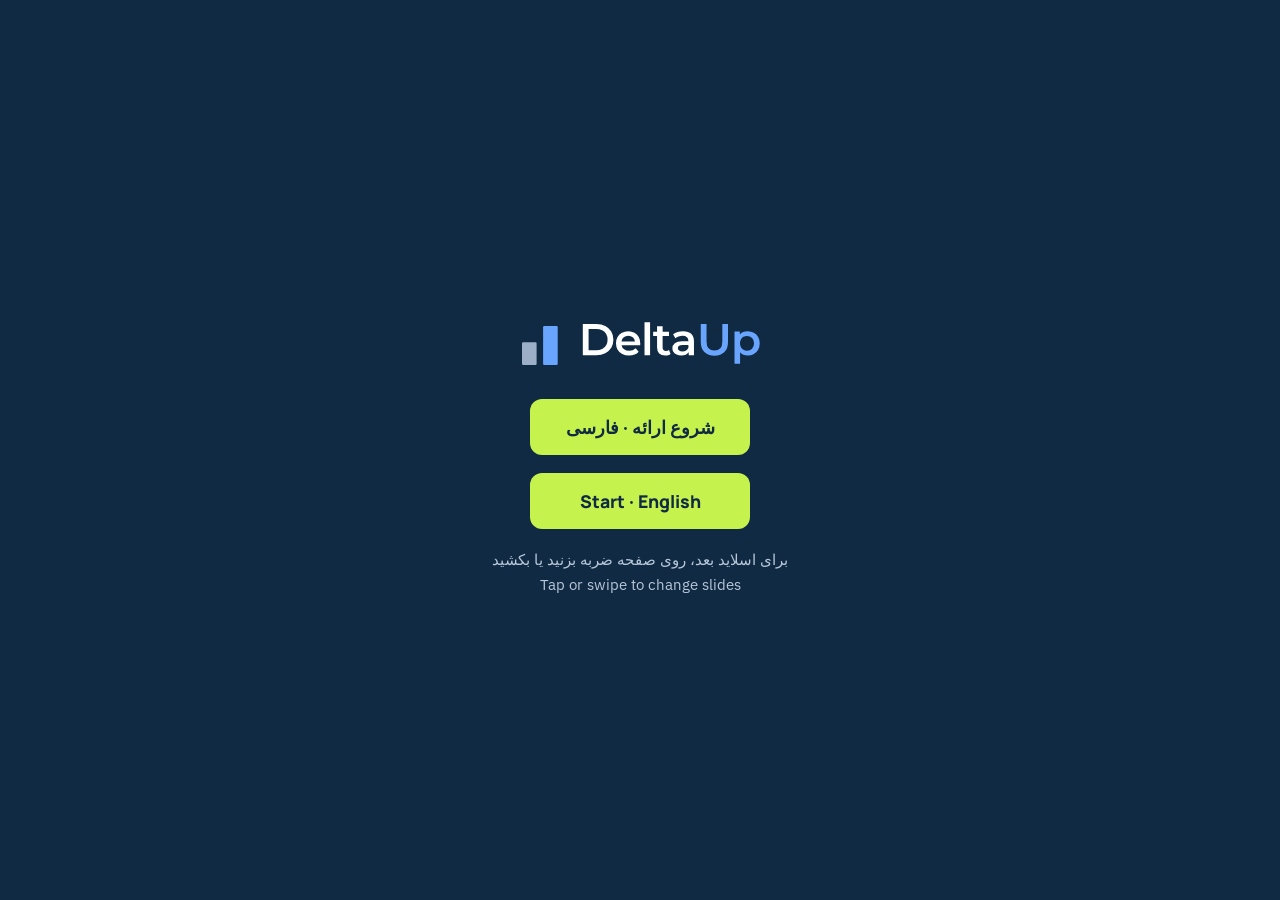
==== commit b4951601: "Visitor tracking: Telegram report for every visit track.js reports each visit to the lead Worker (/v" ====
--- a/deck/index.html
+++ b/deck/index.html
@@ -1471,5 +1471,6 @@
 })();
 </script>
 
+<script src="/track.js" defer></script>
 </body>
 </html>
